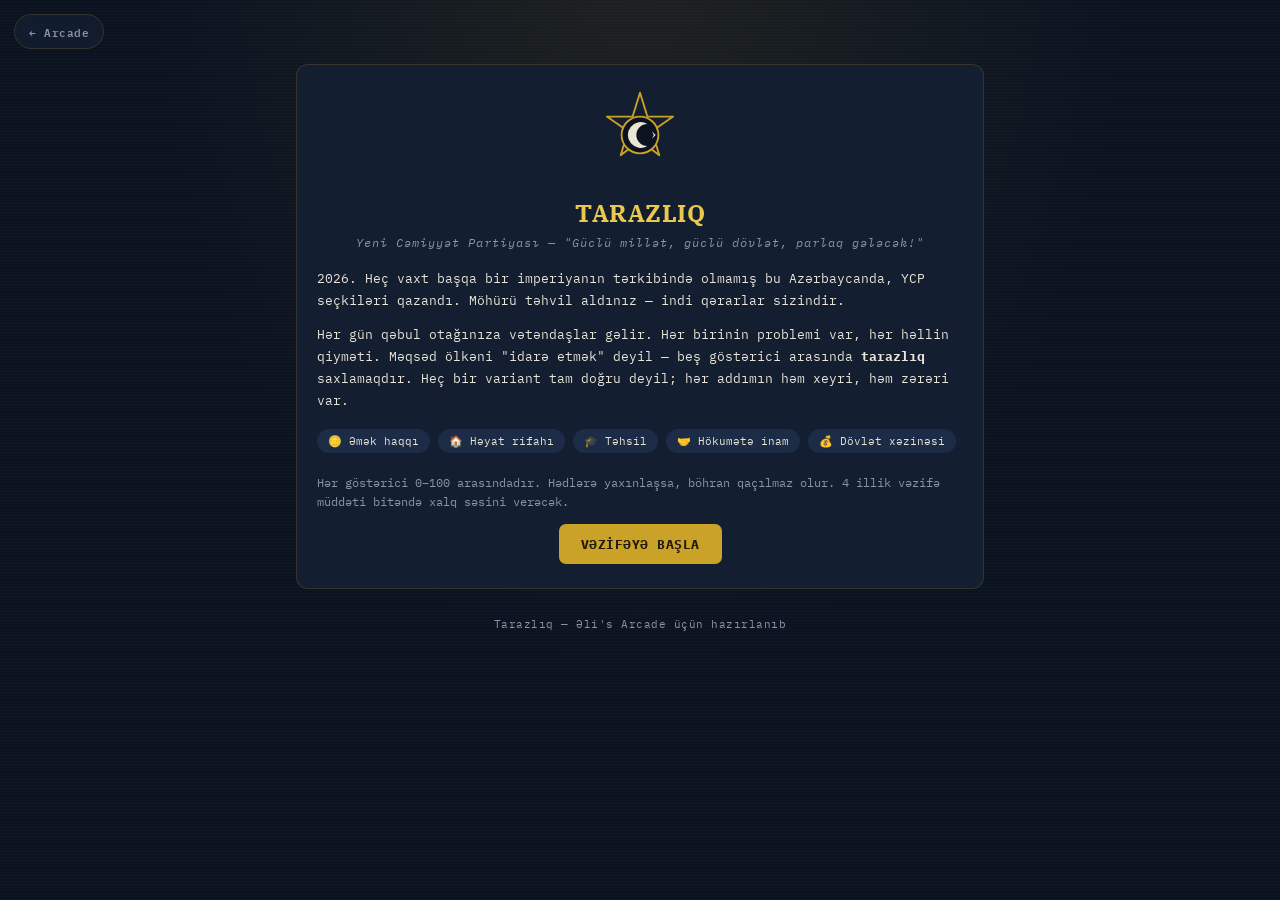
==== games/balance-of-power/index.html @ 97982e62 "Create balance-of-power/index.html" ====
<!DOCTYPE html>
<html lang="az">
<head>
<meta charset="UTF-8">
<meta name="viewport" content="width=device-width, initial-scale=1.0, maximum-scale=1.0">
<title>Tarazlıq — Prezident Simulyasiyası</title>
<link href="https://fonts.googleapis.com/css2?family=IBM+Plex+Serif:wght@500;600;700&family=IBM+Plex+Mono:wght@400;500;600;700&display=swap" rel="stylesheet">
<style>
  :root{
    --navy-deep:#0b1320;
    --navy-panel:#131e30;
    --navy-panel2:#1c2c47;
    --parchment:#ece4d2;
    --parchment-dark:#d9cdb0;
    --ink:#241d14;
    --gold:#c9a227;
    --gold-bright:#e8c84d;
    --crimson:#9a3a3a;
    --sage:#5b8a72;
    --text-light:#e9e4d8;
    --slate:#8a93a8;
    --line:rgba(201,162,39,0.18);
  }
  *{box-sizing:border-box;margin:0;padding:0;}
  html{-webkit-tap-highlight-color:transparent;}
  body{
    background:var(--navy-deep);
    background-image:
      radial-gradient(ellipse at 50% -10%, rgba(201,162,39,0.10), transparent 55%),
      repeating-linear-gradient(0deg, rgba(255,255,255,0.015) 0px, rgba(255,255,255,0.015) 1px, transparent 1px, transparent 3px);
    color:var(--text-light);
    font-family:'IBM Plex Mono', monospace;
    min-height:100vh;
    -webkit-font-smoothing:antialiased;
  }
  .back-link{
    position:fixed; top:14px; left:14px; z-index:80;
    display:flex; align-items:center; gap:6px;
    padding:7px 14px; font-size:11px; font-weight:600; letter-spacing:.5px;
    color:var(--slate); text-decoration:none;
    border:1px solid var(--line); border-radius:20px;
    background:rgba(19,30,48,0.8); backdrop-filter:blur(4px);
  }
  .back-link:hover{ color:var(--gold-bright); border-color:var(--gold); }

  #root{ max-width:720px; margin:0 auto; padding:64px 16px 48px; position:relative; }

  .screen{ display:none; }
  .screen.active{ display:block; animation:fadeIn .35s ease; }
  @keyframes fadeIn{ from{opacity:0; transform:translateY(6px);} to{opacity:1; transform:translateY(0);} }
  @media (prefers-reduced-motion: reduce){ .screen.active{ animation:none; } }

  h1,h2,h3{ font-family:'IBM Plex Serif', serif; font-weight:700; }

  /* ============ SEAL / HEADER BAR ============ */
  .seal-bar{
    display:flex; align-items:center; justify-content:space-between;
    gap:14px; padding:14px 18px; margin-bottom:18px;
    background:linear-gradient(180deg, var(--navy-panel2), var(--navy-panel));
    border:1px solid var(--line); border-radius:12px;
  }
  .seal-id{ display:flex; align-items:center; gap:12px; }
  .seal-emblem{ width:42px; height:42px; flex-shrink:0; }
  .seal-text .seal-title{ font-size:13px; letter-spacing:1px; color:var(--gold-bright); }
  .seal-text .seal-sub{ font-size:10px; color:var(--slate); letter-spacing:1px; margin-top:2px; }
  .day-counter{ text-align:right; font-size:11px; color:var(--slate); }
  .day-counter b{ color:var(--text-light); font-size:13px; display:block; }

  .scale-wrap{ width:64px; height:40px; flex-shrink:0; }
  .scale-beam{ transform-origin:50px 18px; transition:transform .6s cubic-bezier(.4,1.4,.6,1); }
  @media (prefers-reduced-motion: reduce){ .scale-beam{ transition:none; } }

  /* ============ STAT DIALS ============ */
  .dials{
    display:grid; grid-template-columns:repeat(5,1fr); gap:8px;
    margin-bottom:20px;
  }
  @media (max-width:420px){
    .dials{ grid-template-columns:repeat(3,1fr); }
    .seal-text .seal-sub{ display:none; }
    .scale-wrap{ width:50px; }
  }
  .dial{ background:var(--navy-panel); border:1px solid var(--line); border-radius:10px; padding:8px 6px 10px; text-align:center; }
  .dial .ico{ font-size:15px; }
  .dial .lbl{ font-size:8.5px; letter-spacing:.5px; color:var(--slate); margin:3px 0 6px; text-transform:uppercase; }
  .dial .track{ height:5px; border-radius:3px; background:rgba(255,255,255,0.08); overflow:hidden; }
  .dial .fill{ height:100%; border-radius:3px; transition:width .5s ease, background .5s ease; }
  .dial .val{ font-size:11px; font-weight:600; margin-top:5px; }
  .dial.warn .fill{ background:var(--crimson) !important; }
  .dial.warn .val{ color:#e08a8a; }

  /* ============ DOSSIER CARD ============ */
  .dossier{
    background:var(--parchment); color:var(--ink); border-radius:4px;
    position:relative; padding:26px 22px 22px;
    box-shadow:0 14px 30px rgba(0,0,0,0.35), 0 0 0 1px rgba(0,0,0,0.08);
    margin-bottom:16px;
  }
  .dossier::before{
    content:''; position:absolute; top:-9px; left:22px; width:130px; height:18px;
    background:var(--parchment-dark); border-radius:3px 3px 0 0;
  }
  .dossier.event{ background:#e6d3c8; }
  .dossier.event::before{ background:#d6b9a6; }
  .dossier.crisis{ background:#e3c4c0; }
  .dossier.crisis::before{ background:#d2a09a; }

  .tag-row{ display:flex; align-items:center; gap:10px; margin-bottom:14px; }
  .tag-row .icon{
    width:44px; height:44px; border-radius:50%; background:rgba(0,0,0,0.06);
    display:flex; align-items:center; justify-content:center; font-size:22px; flex-shrink:0;
  }
  .tag-row .who .role{ font-size:10px; letter-spacing:1px; text-transform:uppercase; color:#6b5d44; }
  .tag-row .who .name{ font-family:'IBM Plex Serif',serif; font-weight:600; font-size:15px; }
  .stamp{
    margin-left:auto; font-family:'IBM Plex Serif',serif; font-weight:700; font-size:10px;
    letter-spacing:1.5px; color:var(--crimson); border:2px solid var(--crimson);
    border-radius:4px; padding:3px 8px; transform:rotate(-4deg); opacity:.85;
  }
  .quote{ font-size:14.5px; line-height:1.55; margin-bottom:10px; }
  .quote::before{ content:'“'; } .quote::after{ content:'”'; }
  .advisor{ font-size:11.5px; color:#5a4d38; border-top:1px dashed rgba(0,0,0,0.15); padding-top:9px; margin-top:4px; }
  .advisor b{ color:#3d3322; }
  .shock-line{ font-size:12px; background:rgba(0,0,0,0.07); border-radius:6px; padding:8px 10px; margin:6px 0 12px; font-weight:600; }

  /* ============ OPTIONS ============ */
  .options{ display:flex; flex-direction:column; gap:10px; }
  .opt{
    display:flex; align-items:flex-start; gap:10px; text-align:left;
    background:rgba(255,255,255,0.55); border:1.5px solid rgba(0,0,0,0.12);
    border-radius:8px; padding:11px 13px; cursor:pointer; font-family:inherit; color:var(--ink);
    transition:transform .12s ease, border-color .12s ease, background .12s ease;
  }
  .opt:hover, .opt:focus-visible{ background:#fff; border-color:var(--gold); transform:translateY(-1px); outline:none; }
  .opt .letter{
    font-family:'IBM Plex Serif',serif; font-weight:700; font-size:13px; width:22px; height:22px;
    border-radius:50%; background:var(--navy-panel2); color:var(--gold-bright);
    display:flex; align-items:center; justify-content:center; flex-shrink:0; margin-top:1px;
  }
  .opt .opt-title{ font-size:13.5px; font-weight:600; line-height:1.4; }

  /* ============ RESULT / FEEDBACK ============ */
  .feedback{ background:var(--parchment); color:var(--ink); border-radius:4px; padding:22px; text-align:center; }
  .feedback h3{ font-size:14px; margin-bottom:14px; }
  .deltas{ display:flex; flex-wrap:wrap; justify-content:center; gap:8px; margin-bottom:16px; }
  .delta-chip{
    font-size:12px; font-weight:700; padding:5px 10px; border-radius:20px;
    background:rgba(91,138,114,0.18); color:#2d5c41;
  }
  .delta-chip.neg{ background:rgba(154,58,58,0.16); color:#7a2c2c; }
  .btn{
    font-family:'IBM Plex Mono', monospace; font-weight:700; font-size:12.5px; letter-spacing:.5px;
    background:var(--gold); color:#221a08; border:none; border-radius:7px;
    padding:12px 22px; cursor:pointer; transition:background .15s ease, transform .1s ease;
  }
  .btn:hover{ background:var(--gold-bright); transform:translateY(-1px); }
  .btn.ghost{ background:transparent; color:var(--gold-bright); border:1.5px solid var(--gold); }
  .btn-row{ display:flex; gap:10px; justify-content:center; flex-wrap:wrap; }

  /* ============ NEWSPAPER ============ */
  .newspaper{
    background:#efe9da; color:var(--ink); border-radius:3px; padding:24px 22px;
    box-shadow:0 14px 30px rgba(0,0,0,0.35);
    background-image:repeating-linear-gradient(180deg, rgba(0,0,0,0.015) 0 2px, transparent 2px 4px);
  }
  .masthead{ text-align:center; border-bottom:3px double #2a2418; padding-bottom:10px; margin-bottom:14px; }
  .masthead .name{ font-family:'IBM Plex Serif',serif; font-weight:700; font-size:24px; letter-spacing:1px; }
  .masthead .meta{ font-size:10px; letter-spacing:1.5px; color:#5a4d38; margin-top:3px; text-transform:uppercase; }
  .headline{ font-family:'IBM Plex Serif',serif; font-weight:700; font-size:19px; line-height:1.3; text-align:center; margin-bottom:14px; }
  .subhead{ font-size:12px; color:#4a3f2c; border-top:1px solid rgba(0,0,0,0.15); padding-top:10px; }
  .subhead .item{ margin-bottom:6px; padding-left:14px; position:relative; }
  .subhead .item::before{ content:'—'; position:absolute; left:0; }

  /* ============ CABINET MODAL ============ */
  .cabinet-line{
    display:flex; gap:10px; align-items:flex-start; padding:10px 0;
    border-bottom:1px solid var(--line);
  }
  .cabinet-line:last-child{ border-bottom:none; }
  .cabinet-line .ico{ font-size:18px; flex-shrink:0; }
  .cabinet-line .name{ font-size:11px; color:var(--gold-bright); font-weight:700; letter-spacing:.3px; }
  .cabinet-line .txt{ font-size:12.5px; color:var(--text-light); line-height:1.5; margin-top:2px; }

  /* ============ INTRO / MENU ============ */
  .panel{ background:var(--navy-panel); border:1px solid var(--line); border-radius:12px; padding:24px 20px; }
  .intro-emblem{ width:92px; height:92px; margin:0 auto 16px; display:block; }
  .intro h1{ text-align:center; font-size:24px; color:var(--gold-bright); letter-spacing:.5px; margin-bottom:6px; }
  .intro .motto{ text-align:center; font-size:12px; color:var(--slate); letter-spacing:1px; margin-bottom:18px; font-style:italic; }
  .intro p{ font-size:13px; line-height:1.7; color:var(--text-light); margin-bottom:12px; }
  .intro .stat-key{ display:flex; flex-wrap:wrap; gap:8px; margin:16px 0 20px; }
  .stat-key span{ font-size:11px; background:var(--navy-panel2); border-radius:16px; padding:5px 11px; color:var(--text-light); }
  .start-row{ text-align:center; margin-top:6px; }

  /* ============ ENDING ============ */
  .end-bars{ margin:18px 0; }
  .end-bar-row{ display:flex; align-items:center; gap:10px; margin-bottom:10px; font-size:12px; }
  .end-bar-row .lbl{ width:110px; flex-shrink:0; color:var(--slate); }
  .end-bar-row .track{ flex:1; height:9px; border-radius:5px; background:rgba(255,255,255,0.08); overflow:hidden; }
  .end-bar-row .fill{ height:100%; border-radius:5px; }
  .end-bar-row .num{ width:30px; text-align:right; font-weight:700; }
  .verdict{ text-align:center; font-family:'IBM Plex Serif',serif; font-weight:700; font-size:21px; color:var(--gold-bright); margin:10px 0 8px; }
  .verdict-sub{ text-align:center; font-size:12px; color:var(--slate); margin-bottom:18px; }
  .epilogue{ font-size:13px; line-height:1.7; color:var(--text-light); background:var(--navy-panel2); border-radius:8px; padding:14px 16px; margin-bottom:18px; }

  footer.note{ text-align:center; font-size:10.5px; color:var(--slate); margin-top:28px; letter-spacing:.5px; }
</style>
</head>
<body>

<a class="back-link" href="../../">← Arcade</a>

<div id="root">

  <!-- ================= INTRO ================= -->
  <section class="screen active" id="screen-intro">
    <div class="panel intro">
      <svg class="intro-emblem" viewBox="0 0 100 100" id="emblem-intro"></svg>
      <h1>TARAZLIQ</h1>
      <div class="motto">Yeni Cəmiyyət Partiyası — "Güclü millət, güclü dövlət, parlaq gələcək!"</div>
      <p>2026. Heç vaxt başqa bir imperiyanın tərkibində olmamış bu Azərbaycanda, YCP seçkiləri qazandı. Möhürü təhvil aldınız — indi qərarlar sizindir.</p>
      <p>Hər gün qəbul otağınıza vətəndaşlar gəlir. Hər birinin problemi var, hər həllin qiyməti. Məqsəd ölkəni "idarə etmək" deyil — beş göstərici arasında <b>tarazlıq</b> saxlamaqdır. Heç bir variant tam doğru deyil; hər addımın həm xeyri, həm zərəri var.</p>
      <div class="stat-key">
        <span>🪙 Əmək haqqı</span>
        <span>🏠 Həyat rifahı</span>
        <span>🎓 Təhsil</span>
        <span>🤝 Hökumətə inam</span>
        <span>💰 Dövlət xəzinəsi</span>
      </div>
      <p style="font-size:11.5px;color:var(--slate);">Hər göstərici 0–100 arasındadır. Hədlərə yaxınlaşsa, böhran qaçılmaz olur. 4 illik vəzifə müddəti bitəndə xalq səsini verəcək.</p>
      <div class="start-row"><button class="btn" id="btn-start">VƏZİFƏYƏ BAŞLA</button></div>
    </div>
    <footer class="note">Tarazlıq — Əli's Arcade üçün hazırlanıb</footer>
  </section>

  <!-- ================= GAME ================= -->
  <section class="screen" id="screen-game">
    <div class="seal-bar">
      <div class="seal-id">
        <svg class="seal-emblem" viewBox="0 0 100 100" id="emblem-game"></svg>
        <div class="seal-text">
          <div class="seal-title">PREZİDENT KABİNETİ</div>
          <div class="seal-sub">YENİ CƏMİYYƏT PARTİYASI</div>
        </div>
      </div>
      <svg class="scale-wrap" viewBox="0 0 100 50" id="scale-svg">
        <line x1="50" y1="6" x2="50" y2="18" stroke="#c9a227" stroke-width="2.5"/>
        <g class="scale-beam" id="scale-beam">
          <line x1="6" y1="18" x2="94" y2="18" stroke="#c9a227" stroke-width="2.5"/>
          <line x1="6" y1="18" x2="6" y2="30" stroke="#c9a227" stroke-width="1.6"/>
          <line x1="94" y1="18" x2="94" y2="30" stroke="#c9a227" stroke-width="1.6"/>
          <path d="M -2 30 Q 6 40 14 30 Z" fill="none" stroke="#c9a227" stroke-width="1.6"/>
          <path d="M 86 30 Q 94 40 102 30 Z" fill="none" stroke="#c9a227" stroke-width="1.6"/>
        </g>
      </svg>
      <div class="day-counter"><b id="day-label">Gün 1</b><span id="il-label">I İl</span></div>
    </div>

    <div class="dials" id="dials"></div>

    <div id="card-area"></div>
  </section>

  <!-- ================= ELECTION ================= -->
  <section class="screen" id="screen-end">
    <div class="panel">
      <h2 style="text-align:center;font-size:16px;letter-spacing:1px;color:var(--gold-bright);">SEÇKİ GECƏSİ</h2>
      <div class="end-bars" id="end-bars"></div>
      <div class="verdict" id="verdict-text"></div>
      <div class="verdict-sub" id="verdict-sub"></div>
      <div class="epilogue" id="epilogue-text"></div>
      <div class="start-row"><button class="btn" id="btn-restart">YENİDƏN BAŞLA</button></div>
    </div>
  </section>

</div>

<script>
/* =========================================================
   TARAZLIQ — engine
   ========================================================= */

const STAT_META = {
  salary:    { label:'Əmək haqqı',     icon:'🪙' },
  welfare:   { label:'Həyat rifahı',   icon:'🏠' },
  education: { label:'Təhsil',         icon:'🎓' },
  trust:     { label:'Hökumətə inam',  icon:'🤝' },
  budget:    { label:'Dövlət xəzinəsi',icon:'💰' },
};
const STAT_KEYS = Object.keys(STAT_META);

const IL_LENGTH = 4;
const TOTAL_DAYS = 16;

function rand(min,max){ return Math.floor(Math.random()*(max-min+1))+min; }
function clamp(v){ return Math.max(0, Math.min(100, v)); }
function shuffle(arr){ const a=arr.slice(); for(let i=a.length-1;i>0;i--){ const j=rand(0,i); [a[i],a[j]]=[a[j],a[i]]; } return a; }
function pickN(arr, n){ return shuffle(arr).slice(0, Math.min(n, arr.length)); }

/* ---------------- CONTENT: DILEMMAS ---------------- */
const DILEMMAS = [
  { id:'teacher_salary', icon:'👩‍🏫', role:'Müəllim', name:'Aygün müəllimə',
    quote:'Otuz ildir dərs deyirəm, amma maaşım kirayəyə güc-bəla çatır. Bizi unutmayın.',
    advisor:{name:'Əmək Naziri', note:'Müəllim ordusu bizimlədir — onları itirsək, sinifləri kim doldurar?'},
    options:[
      { letter:'A', title:'Maaşı 20% artır', headline:'Müəllim maaşları 20% qalxdı, sinif otaqlarında alqış səsləndi', effects:{salary:11,budget:-10,trust:4} },
      { letter:'B', title:'Maaşı 10% artır', headline:'Müəllim maaşlarına 10% əlavə edildi', effects:{salary:6,budget:-5,trust:2} },
      { letter:'C', title:'Hələlik dəyişiklik yox', headline:'Müəllimlər yenə əliboş qaldı, sinif otaqlarında narazılıq', effects:{trust:-5,salary:-2} },
    ]},

  { id:'university', icon:'🎓', role:'Tələbə Nümayəndəsi', name:'Rəşad',
    quote:'Universitetimizin damı axır, laboratoriyalarda 20 illik avadanlıq var. Bu, gələcəyimizdir.',
    advisor:{name:'Təhsil Naziri', note:'Köhnə binalarla yeni nəsil yetişdirə bilmərik, cənab Prezident.'},
    options:[
      { letter:'A', title:'Yeni universitet binası tikilsin', headline:'Şəhərdə yeni universitet kompleksinin təməli qoyuldu', effects:{education:12,budget:-15,trust:5} },
      { letter:'B', title:'Mövcud binanı təmir et', headline:'Universitet binasında əsaslı təmir başladı', effects:{education:6,budget:-6} },
      { letter:'C', title:'Büdcə hazırda yoxdur', headline:'Universitet təmiri növbəti ilə saxlanıldı', effects:{education:-4,trust:-4} },
    ]},

  { id:'taxes', icon:'💼', role:'Sahibkar', name:'Tural bəy',
    quote:'Vergilər biznesi boğur. Kiçik müəssisələr bir-bir bağlanır.',
    advisor:{name:'Maliyyə Naziri', note:'Vergi endirimi xalqı sevindirər, amma xəzinə bunun bahasını ödəyəcək.'},
    options:[
      { letter:'A', title:'Vergiləri azalt', headline:'Sahibkarlara vergi endirimi tətbiq edildi', effects:{budget:-8,trust:4,salary:2}, delayed:{after:4, effects:{budget:4}, headline:'Vergi endirimindən sonra yerli biznes canlandı, xəzinəyə qismən qayıdış oldu'} },
      { letter:'B', title:'Dəyişiklik etmə', headline:'Vergi siyasətində dəyişiklik olmadı', effects:{trust:-1} },
      { letter:'C', title:'Vergiləri artır', headline:'Yeni vergi tarifləri elan edildi, sahibkarlar etiraz edir', effects:{budget:10,trust:-8,welfare:-3} },
    ]},

  { id:'pension', icon:'👵', role:'Pensiyaçı', name:'Validə xanım',
    quote:'Pensiya yaşına çatmaq üçün illərlə gözlədim, indi də pensiya azdır.',
    advisor:{name:'Sosial Müdafiə Naziri', note:'Yaşlı nəslimiz bizə etibar edib. Onları arxada qoymaq olmaz.'},
    options:[
      { letter:'A', title:'Pensiya yaşını aşağı sal', headline:'Pensiya yaşı endirildi, yaşlı vətəndaşlar arasında ovqat yüksəldi', effects:{welfare:8,trust:6,budget:-12} },
      { letter:'B', title:'Mövcud səviyyədə saxla', headline:'Pensiya sistemi dəyişməz qaldı', effects:{} },
      { letter:'C', title:'İqtisadi səbəblərlə yüksəlt', headline:'Pensiya yaşının artırılması qərarı kəskin tənqid doğurdu', effects:{budget:8,trust:-10,welfare:-6} },
    ]},

  { id:'child_benefit', icon:'👶', role:'Gənc Ailə Başçısı', name:'Nicat',
    quote:'Üçüncü uşağımız doğuldu. Uşaq pulu olmasa ailəmi necə dolandırım?',
    options:[
      { letter:'A', title:'Uşaq pulunu artır', headline:'Doğum müavinətləri artırıldı, gənc ailələr razıdır', effects:{welfare:7,trust:5,budget:-9} },
      { letter:'B', title:'Mövcud səviyyədə saxla', headline:'Uşaq pulu eyni səviyyədə qaldı', effects:{} },
      { letter:'C', title:'Proqramı ləğv et', headline:'Doğum müavinətinin ləğvi gənc ailələri qəzəbləndirdi', effects:{budget:6,trust:-12,welfare:-8} },
    ]},

  { id:'media', icon:'📺', role:'Müstəqil Jurnalist', name:'Lalə',
    quote:'Televiziya kanallarının çoxu bir tərəfin sözünü deyir. Xalq həqiqəti bilməlidir.',
    advisor:{name:'Daxili Siyasət Naziri', note:'Media islahatı vədimiz idi — amma kanal sahibləri sakit dayanmayacaq.'},
    options:[
      { letter:'A', title:'Kanalları tərəfsizləşdirməyə məcbur et', headline:'Yeni media qanunu qəbul edildi, kanallar tərəfsizliyə çağırıldı', effects:{trust:8,budget:-2}, delayed:{after:3, effects:{trust:-3}, headline:'Bəzi media sahibləri yeni qanuna qarşı kampaniya başlatdı'} },
      { letter:'B', title:'Qismən tənzimləmə tətbiq et', headline:'Media sahəsində qismən tənzimləmə tətbiq olundu', effects:{trust:3} },
      { letter:'C', title:'Toxunma', headline:'Media qərəzliliyi mövzusunda heç bir addım atılmadı', effects:{trust:-4} },
    ]},

  { id:'football', icon:'⚽', role:'İdman Müxbiri', name:'Kamran',
    quote:'Futbol federasiyasında rüşvətxorluq dedi-qodusu hər yerdədir. Xalq həqiqəti istəyir.',
    options:[
      { letter:'A', title:'Sərt araşdırma apar', headline:'Futbolda rüşvətxorluq araşdırması başladı, klublar cəzalandırıldı', effects:{trust:10,budget:-4} },
      { letter:'B', title:'Xəbərdarlıqla keç', headline:'Federasiyaya formal xəbərdarlıq edildi', effects:{trust:2} },
      { letter:'C', title:'Görməzə gəl', headline:'Futbolda rüşvətxorluq iddialarına hökumətdən reaksiya yox', effects:{trust:-9,budget:2} },
    ]},

  { id:'auto_industry', icon:'🚗', role:'Mühəndis', name:'Elvin',
    quote:'Niyə öz avtomobilimizi, öz gəmimizi istehsal etmirik? Hər şeyi xaricdən alırıq.',
    advisor:{name:'Maliyyə Naziri', note:'Yerli istehsal gözəl şüardır, amma ilk investisiya ağırdır.'},
    options:[
      { letter:'A', title:'Dövlət dəstəyi ilə zavod aç', headline:'Yerli avtomobil zavodunun açılışı keçirildi, minlərlə iş yeri yaradıldı', effects:{budget:-14,salary:5,education:3}, delayed:{after:6, effects:{budget:10}, headline:'Yerli istehsal məhsulları ilk ixracını həyata keçirdi'} },
      { letter:'B', title:'Kiçik pilot proqram başlat', headline:'Yerli istehsal üçün pilot proqram elan edildi', effects:{budget:-5,salary:2} },
      { letter:'C', title:'Hələ vaxtı deyil', headline:'Yerli istehsal təşəbbüsü təxirə salındı', effects:{trust:-3} },
    ]},

  { id:'disability_insurance', icon:'🦽', role:'Sosial Fəal', name:'Səbinə',
    quote:'Əlil və işsiz qalan insanlar üçün düzgün sığorta sistemi yoxdur.',
    advisor:{name:'Sosial Müdafiə Naziri', note:'Bu, vəd verdiyimiz sahələrdən biridir — gözlər bizdədir.'},
    options:[
      { letter:'A', title:'Tam sığorta proqramı qur', headline:'Əlil və işsiz vətəndaşlar üçün tam sığorta proqramı işə düşdü', effects:{welfare:10,trust:7,budget:-12} },
      { letter:'B', title:'Qismən dəstək proqramı', headline:'Sosial dəstək proqramı qismən genişləndirildi', effects:{welfare:5,trust:3,budget:-5} },
      { letter:'C', title:'Hazırkı vəziyyəti saxla', headline:'Sosial sığorta islahatı təxirə salındı', effects:{trust:-6,welfare:-3} },
    ]},

  { id:'local_markets', icon:'🧺', role:'Bazar Satıcısı', name:'Zaur',
    quote:'Böyük marketlər bizi sıxışdırır. Yerli bazarlara kömək lazımdır.',
    options:[
      { letter:'A', title:'Yerli bazarlara subsidiya ver', headline:'Yerli bazarlara dövlət subsidiyası ayrıldı', effects:{welfare:5,budget:-6,salary:3} },
      { letter:'B', title:'Vergi güzəşti tətbiq et', headline:'Kiçik satıcılara vergi güzəşti verildi', effects:{budget:-3,welfare:3} },
      { letter:'C', title:'Bazara qarışma', headline:'Yerli bazar satıcıları dəstəksiz qaldı', effects:{trust:-2} },
    ]},

  { id:'judiciary', icon:'⚖️', role:'Hüquqşünas', name:'Murad',
    quote:'Məhkəmələrə inam çox aşağıdır. İnsanlar ədalətə inanmır.',
    advisor:{name:'Daxili Siyasət Naziri', note:'Vəd 5 məhz bu idi — ədalətli məhkəmə sistemi. Xalq izləyir.'},
    options:[
      { letter:'A', title:'Tam məhkəmə islahatı keçir', headline:'Müstəqil məhkəmə islahatı qəbul edildi', effects:{trust:10,education:2,budget:-7}, delayed:{after:5, effects:{trust:4}, headline:'İlk ədalətli məhkəmə qərarları xalqın inamını artırdı'} },
      { letter:'B', title:'Qismən islahat et', headline:'Məhkəmə sistemində qismən dəyişikliklər edildi', effects:{trust:4,budget:-3} },
      { letter:'C', title:'Toxunma', headline:'Məhkəmə islahatı gözləntiləri qarşılanmadı', effects:{trust:-7} },
    ]},

  { id:'press_freedom', icon:'📰', role:'Hüquq Müdafiəçisi', name:'Günay',
    quote:'Tənqidi məqalə yazan jurnalist həbs olundu. Bu, söz azadlığına ziddir.',
    options:[
      { letter:'A', title:'Jurnalisti azad et, qanunu yumşalt', headline:'Jurnalist azad edildi, söz azadlığı qanunu yumşaldıldı', effects:{trust:9}, delayed:{after:3, effects:{trust:-3}, headline:'Mühafizəkar dairələr yeni qanuna qarşı təzyiq göstərir'} },
      { letter:'B', title:'Vəziyyəti araşdır', headline:'Hadisə üzrə daxili araşdırma başladıldı', effects:{trust:2} },
      { letter:'C', title:'Qanunu sərtləşdir', headline:'Mediaya nəzarət qanunu sərtləşdirildi, tənqidlər artdı', effects:{trust:-10,budget:1} },
    ]},

  { id:'religion', icon:'🕊️', role:'Dini İcma Nümayəndəsi', name:'İlqar',
    quote:'Ölkədə hər icmanın öz ibadət yerini tikmək hüququ olmalıdır.',
    options:[
      { letter:'A', title:'Bütün icmalara bərabər icazə ver', headline:'Bütün dini icmalara bərabər tikinti icazəsi verildi', effects:{trust:6,welfare:3,budget:-2} },
      { letter:'B', title:'Mövcud qaydaları saxla', headline:'Dini icmalar üzrə qaydalar dəyişmədi', effects:{} },
      { letter:'C', title:'Məhdudiyyət qoy', headline:'Yeni ibadət yeri tikintisinə məhdudiyyət qoyulması narazılıq yaratdı', effects:{trust:-8,welfare:-4} },
    ]},

  { id:'factory', icon:'🏭', role:'Sənaye Nümayəndəsi', name:'Orxan',
    quote:'Bölgədə işsizlik yüksəkdir. Yeni zavod minlərlə iş yeri yaradardı.',
    options:[
      { letter:'A', title:'Böyük fabrik kompleksi tik', headline:'Bölgədə nəhəng fabrik kompleksinin tikintisinə start verildi', effects:{budget:-16,salary:8}, delayed:{after:6, effects:{budget:12}, headline:'Yeni fabrik kompleksi ilk məhsulunu bazara çıxardı'} },
      { letter:'B', title:'Orta ölçülü fabrik tik', headline:'Orta ölçülü istehsal müəssisəsi açıldı', effects:{budget:-7,salary:4} },
      { letter:'C', title:'Gözlət', headline:'Fabrik layihəsi gələcək üçün saxlanıldı', effects:{trust:-2} },
    ]},

  { id:'army', icon:'🪖', role:'Hərbi General', name:'General Səfərov',
    quote:'Ordumuzun texnikası köhnəlib. Müasirləşmə vaxtı çatıb.',
    advisor:{name:'Müdafiə Naziri', note:'Sərhədlərimizin gücü, xalqın gücüdür, cənab Prezident.'},
    options:[
      { letter:'A', title:'Böyük modernləşmə proqramı', headline:'Orduda böyük modernləşmə proqramı elan edildi', effects:{trust:6,budget:-14}, delayed:{after:5, effects:{education:2}, headline:'Hərbi-texniki məktəblərə yeni mütəxəssis axını başladı'} },
      { letter:'B', title:'Orta səviyyəli yenilənmə', headline:'Ordu texnikasının qismən yenilənməsi başladı', effects:{budget:-6,trust:2} },
      { letter:'C', title:'İndi yox', headline:'Hərbi modernləşmə təxirə salındı', effects:{trust:-5} },
    ]},

  { id:'prices', icon:'🏘️', role:'Ailə Başçısı', name:'Fərid',
    quote:'Ev, maşın, telefon — hamısı əlçatmaz qiymətdədir. Adi insan necə yaşasın?',
    options:[
      { letter:'A', title:'Geniş subsidiya proqramı', headline:'Ev, nəqliyyat və texnika üçün geniş subsidiya proqramı başladı', effects:{welfare:9,budget:-13,trust:5} },
      { letter:'B', title:'Hədəflənmiş yardım (aztəminatlılara)', headline:'Aztəminatlı ailələrə hədəflənmiş yardım proqramı işə düşdü', effects:{welfare:5,budget:-5} },
      { letter:'C', title:'Bazar öz-özünü tənzimləsin', headline:'Qiymət siyasətinə dövlət müdaxilə etmədi', effects:{trust:-3} },
    ]},

  { id:'service_wages', icon:'🧑‍🔧', role:'Xidmət Sahəsi İşçisi', name:'Aysel',
    quote:'Xidmət sektorunda maaşlar illərdir dondurulub, qiymətlər isə qalxır.',
    options:[
      { letter:'A', title:'Bütün xidmət sahəsinə əlavə', headline:'Xidmət sahəsi işçilərinə maaş əlavəsi tətbiq edildi', effects:{salary:8,budget:-9,welfare:3} },
      { letter:'B', title:'Yalnız aztəminatlı işçilərə', headline:'Aztəminatlı xidmət işçilərinə hədəfli əlavə verildi', effects:{salary:4,budget:-4} },
      { letter:'C', title:'İndi mümkün deyil', headline:'Xidmət sahəsi maaş əlavəsi gündəmdən düşdü', effects:{trust:-4} },
    ]},

  { id:'nepotism', icon:'🗂️', role:'Nazirlik Müfəttişi', name:'Kamil',
    quote:'Bir nazirimiz vəzifəyə qohumluq xətti ilə gəlib və idarəetmə bacarığı şübhəlidir.',
    advisor:{name:'Daxili Siyasət Naziri', note:'Vəd 10 elə bunun üçün idi — bacarıqsızlığa güzəşt yoxdur.'},
    options:[
      { letter:'A', title:'Naziri vəzifədən azad et', headline:'Bacarıqsızlıqla ittiham olunan nazir vəzifədən azad edildi', effects:{trust:9}, delayed:{after:2, effects:{trust:-2}, headline:'Nazirin ailəsinə yaxın dairələr qərara etiraz edir'} },
      { letter:'B', title:'Xəbərdarlıq et, izlə', headline:'Nazirə formal xəbərdarlıq edildi, fəaliyyəti izlənilir', effects:{trust:2} },
      { letter:'C', title:'Toxunma', headline:'Qohumbazlıq iddialarına hökumətdən reaksiya olmadı', effects:{trust:-10} },
    ]},
];

/* ---------------- CONTENT: SPECIAL EVENTS ---------------- */
const EVENTS = [
  { id:'earthquake', icon:'🌍', tag:'TƏBİİ FƏLAKƏT', headline:'Ölkənin şərqində orta şiddətli zəlzələ baş verdi',
    shock:{ effects:{welfare:-14,budget:-6} },
    options:[
      { letter:'A', title:'Tam bərpa proqramı elan et', headline:'Zəlzələ bölgəsində tam bərpa proqramı başladı', effects:{welfare:9,budget:-10,trust:5} },
      { letter:'B', title:'Minimal yardımla kifayətlən', headline:'Zəlzələ bölgəsinə minimal yardım göndərildi, narazılıq var', effects:{welfare:2,trust:-7} },
    ]},
  { id:'oil_price', icon:'🛢️', tag:'İQTİSADİ ŞOK', headline:'Dünya bazarında neft qiyməti kəskin düşdü',
    shock:{ effects:{budget:-16} },
    options:[
      { letter:'A', title:'Bütün sahələrdə balanslaşdırılmış kəsinti', headline:'Büdcə kəsintiləri bütün nazirliklərə şamil edildi', effects:{salary:-3,welfare:-3,education:-3,trust:-2} },
      { letter:'B', title:'Xarici kredit götür', headline:'Hökumət böhranı aradan qaldırmaq üçün xarici kredit götürdü', effects:{budget:9,trust:-2}, delayed:{after:6, effects:{budget:-6}, headline:'Xarici kredit üzrə ilk ödəniş xəzinəyə yük gətirdi'} },
    ]},
  { id:'drought', icon:'🌾', tag:'TƏBİİ HADİSƏ', headline:'Quraqlıq kənd təsərrüfatı məhsuluna ağır zərbə vurdu',
    shock:{ effects:{welfare:-9} },
    options:[
      { letter:'A', title:'Fermerlərə kompensasiya ver', headline:'Quraqlıqdan zərər çəkmiş fermerlərə kompensasiya ödənildi', effects:{budget:-7,welfare:5} },
      { letter:'B', title:'Kompensasiya yoxdur', headline:'Fermerlər dövlətdən dəstək almadıqlarını bildirir', effects:{trust:-6} },
    ]},
  { id:'investor', icon:'💼', tag:'FÜRSƏT', headline:'Xarici nəhəng investor ölkəyə böyük sərmayə təklif edir',
    shock:{ effects:{} },
    options:[
      { letter:'A', title:'Bütün şərtləri qəbul et', headline:'Tarixi xarici investisiya müqaviləsi imzalandı', effects:{budget:14,salary:5}, delayed:{after:4, effects:{welfare:-3}, headline:'Yerli işçilər xarici şirkətin iş şəraitindən narazıdır'} },
      { letter:'B', title:'Daha yumşaq şərtlərlə razılaş', headline:'Investisiya müqaviləsi daha yumşaq şərtlərlə imzalandı', effects:{budget:6,trust:3} },
    ]},
  { id:'championship', icon:'🏆', tag:'QÜRUR', headline:'Milli komandamız beynəlxalq yarışda tarixi qələbə qazandı',
    shock:{ effects:{trust:9,welfare:4} },
    options:[
      { letter:'A', title:'Xalqla bayram elan et', headline:'Ölkə tarixi qələbəni bayram əhval-ruhiyyəsi ilə qarşıladı', effects:{trust:3,budget:-2} },
      { letter:'B', title:'Sadə təbrik mesajı ilə kifayətlən', headline:'Prezidentdən qısa təbrik mesajı yayıldı', effects:{trust:1} },
    ]},
  { id:'pandemic', icon:'🦠', tag:'SƏHİYYƏ BÖHRANI', headline:'Ölkədə yeni virusun yayılması qeydə alındı',
    shock:{ effects:{welfare:-16,budget:-8} },
    options:[
      { letter:'A', title:'Sərt qarantin tədbirləri', headline:'Hökumət sərt qarantin rejimi tətbiq etdi', effects:{welfare:-4,budget:-6}, delayed:{after:5, effects:{welfare:13}, headline:'Qarantin tədbirləri nəticə verdi, xəstəlik yayılması zəiflədi'} },
      { letter:'B', title:'Yumşaq tövsiyə xarakterli tədbirlər', headline:'Hökumət yumşaq tövsiyələrlə kifayətləndi, tənqidlər artır', effects:{trust:-6} },
    ]},
  { id:'cyber', icon:'🖥️', tag:'KİBERHÜCUM', headline:'Dövlət informasiya sistemlərinə kiberhücum edildi',
    shock:{ effects:{trust:-10,budget:-4} },
    options:[
      { letter:'A', title:'Kibertəhlükəsizliyə təcili investisiya', headline:'Kibertəhlükəsizlik sistemlərinə təcili investisiya yatırıldı', effects:{budget:-7,trust:6} },
      { letter:'B', title:'Standart tədbirlərlə kifayətlən', headline:'Hücuma qarşı yalnız standart tədbirlər görüldü', effects:{trust:-3} },
    ]},
  { id:'bank_crisis', icon:'🏦', tag:'MALİYYƏ BÖHRANI', headline:'Ölkənin iri banklarından biri ödəmə qabiliyyətini itirdi',
    shock:{ effects:{budget:-14,trust:-5} },
    options:[
      { letter:'A', title:'Dövlət zəmanəti ilə bankı xilas et', headline:'Hökumət bankı dövlət zəmanəti ilə xilas etdi', effects:{budget:-8,trust:6}, delayed:{after:6, effects:{budget:7}, headline:'Xilas edilən bank yenidən sabit fəaliyyətə qayıtdı'} },
      { letter:'B', title:'Bankı öz başına burax', headline:'Hökumət bankın iflasına müdaxilə etmədi, əmanətçilər narahatdır', effects:{trust:-9,welfare:-5} },
    ]},
  { id:'protest', icon:'📢', tag:'KÜTLƏVİ ETİRAZ', headline:'Paytaxtın mərkəzində kütləvi etiraz aksiyası başladı',
    shock:{ effects:{trust:-12} },
    options:[
      { letter:'A', title:'Dialoq və güzəştlər təklif et', headline:'Hökumət etirazçılarla dialoqa getdi, gərginlik azaldı', effects:{trust:8,budget:-4} },
      { letter:'B', title:'Sərt qaydada nizamla', headline:'Etiraz aksiyası sərt tədbirlərlə dağıdıldı, beynəlxalq tənqid gəldi', effects:{trust:-6}, delayed:{after:3, effects:{trust:-5}, headline:'Beynəlxalq təşkilatlar etiraza münasibətə görə hökuməti tənqid etdi'} },
    ]},
];

/* ---------------- CONTENT: FORCED CRISES (threshold-triggered) ---------------- */
const CRISES = {
  salary: { icon:'✊', tag:'BÖHRAN', headline:'Aşağı maaşlara qarşı kütləvi tətil dalğası başladı',
    options:[
      { letter:'A', title:'Təcili maaş artımı elan et', headline:'Hökumət təzyiq altında təcili maaş artımı elan etdi', effects:{salary:15,budget:-12,trust:3} },
      { letter:'B', title:'Güzəştə getmə', headline:'Hökumət tətilçilərə güzəştə getmədi, gərginlik artır', effects:{trust:-9} },
    ]},
  budget: { icon:'📉', tag:'BÖHRAN', headline:'Dövlət xəzinəsi kritik səviyyəyə düşdü, ödəmələr ləngiyir',
    options:[
      { letter:'A', title:'Beynəlxalq kredit təşkilatına müraciət et', headline:'Hökumət beynəlxalq kredit təşkilatından təcili maliyyə yardımı aldı', effects:{budget:20,trust:-3}, delayed:{after:6, effects:{budget:-10}, headline:'Beynəlxalq kreditin ilk ödəniş tarixi yaxınlaşır'} },
      { letter:'B', title:'Vergiləri kəskin artır', headline:'Hökumət vergiləri kəskin artıraraq xəzinəni doldurmağa çalışır', effects:{budget:15,trust:-12,welfare:-6} },
    ]},
  trust: { icon:'🗳️', tag:'BÖHRAN', headline:'Parlamentdə hökumətə etimadsızlıq səs verməsi təhlükəsi yarandı',
    options:[
      { letter:'A', title:'Kabinetdə islahat keçir', headline:'Prezident bir sıra naziri əvəz edərək kabinetdə islahat keçirdi', effects:{trust:12,budget:-4} },
      { letter:'B', title:'İctimaiyyətə izahat kampaniyası', headline:'Hökumət fəaliyyətini izah edən media kampaniyası başlatdı', effects:{trust:5,budget:-2} },
    ]},
  education: { icon:'🎓', tag:'BÖHRAN', headline:'Gənc mütəxəssislərin xaricə kütləvi axını qeydə alındı',
    options:[
      { letter:'A', title:'Təhsilə fövqəladə fond ayır', headline:'Təhsil sahəsinə fövqəladə dövlət fondu yaradıldı', effects:{education:15,budget:-10} },
      { letter:'B', title:'Xaricdə təhsil proqramlarını genişləndir', headline:'Gənclər üçün xaricdə təhsil proqramları genişləndirildi', effects:{education:8,budget:-6} },
    ]},
};

/* ---------------- CABINET (advisory lines, shown every new "il") ---------------- */
const CABINET = [
  { key:'budget', icon:'💰', name:'Maliyyə Naziri',
    low:'Büdcə kritik vəziyyətdədir, cənab Prezident. Xərcləri nəzərdən keçirməliyik.',
    mid:'Maliyyə vəziyyəti sabitdir, amma ehtiyatlı addımlar lazımdır.',
    high:'Xəzinəmiz sağlamdır — yeni investisiyalar üçün yaxşı fürsətdir.' },
  { key:'salary', icon:'🪙', name:'Əmək Naziri',
    low:'Maaşlar üzərində təzyiq böyükdür, insanlar narazıdır.',
    mid:'Əmək haqqı sahəsi nisbətən sabitdir.',
    high:'Maaşlar yüksək səviyyədədir — bunun büdcəyə təsirini izləməliyik.' },
  { key:'welfare', icon:'🏠', name:'Sosial Müdafiə Naziri',
    low:'Həyat rifahı aşağı düşür, sosial proqramlara ehtiyac var.',
    mid:'Xalqın həyat səviyyəsi orta səviyyədə saxlanılır.',
    high:'Həyat rifahı yüksəkdir — xalq razılığını hiss edirik.' },
  { key:'education', icon:'🎓', name:'Təhsil Naziri',
    low:'Təhsil sistemi geridə qalır, bu, gələcəyimizə təhlükədir.',
    mid:'Təhsil sahəsində irəliləyiş davam edir.',
    high:'Təhsil göstəricilərimiz qürur doğurur.' },
  { key:'trust', icon:'🤝', name:'Daxili Siyasət Naziri',
    low:'Xalqın hökumətə etimadı azalır — addımlarımızı izah etməliyik.',
    mid:'Xalqla əlaqələrimiz sabit səviyyədədir.',
    high:'Xalqın dəstəyi yüksəkdir — bu, gücümüzün təməlidir.' },
];

function cabinetLine(item, stats){
  const v = stats[item.key];
  const txt = v < 40 ? item.low : (v > 70 ? item.high : item.mid);
  return { icon:item.icon, name:item.name, txt };
}

/* ---------------- EMBLEM SVG ---------------- */
const EMBLEM_SVG = `
  <g fill="none" stroke="#c9a227" stroke-width="2">
    <polygon points="50,4 58,30 86,30 63,46 71,72 50,56 29,72 37,46 14,30 42,30" stroke-linejoin="round"/>
    <circle cx="50" cy="50" r="20" fill="#0b1320" stroke="#c9a227" stroke-width="2"/>
  </g>
  <path d="M58 38 a14 14 0 1 0 0 24 a11 11 0 1 1 0 -24" fill="#ece4d2"/>
  <polygon points="63,46 67,50 63,54 65,50" fill="#ece4d2"/>
`;
document.querySelectorAll('#emblem-intro, #emblem-game').forEach(el => el.innerHTML = EMBLEM_SVG);

/* =========================================================
   STATE
   ========================================================= */
let state = null;

function newState(){
  return {
    day: 1,
    stats: { salary:50, welfare:50, education:50, trust:50, budget:50 },
    pendingEffects: [],
    recentIds: [],
    queue: [],
    qIndex: 0,
    dayLog: [],
    forcedCrisisKey: null,
  };
}

function applyEffects(effects){
  for(const k in effects){ state.stats[k] = clamp(state.stats[k] + effects[k]); }
}
function deltaChips(effects){
  return Object.keys(effects).filter(k=>effects[k]!==0).map(k=>{
    const v = effects[k]; const sign = v>0?'+':'';
    return `<span class="delta-chip ${v<0?'neg':''}">${STAT_META[k].icon} ${sign}${v}</span>`;
  }).join('');
}

/* =========================================================
   RENDER: STAT DIALS + SCALE
   ========================================================= */
function colorFor(v){
  if(v<=20) return '#9a3a3a';
  if(v<=40) return '#b5793a';
  if(v>=80) return '#5b8a72';
  return '#c9a227';
}
function renderDials(){
  const el = document.getElementById('dials');
  el.innerHTML = STAT_KEYS.map(k=>{
    const v = state.stats[k]; const meta = STAT_META[k];
    const warn = v<=15 || v>=92;
    return `<div class="dial ${warn?'warn':''}">
      <div class="ico">${meta.icon}</div>
      <div class="lbl">${meta.label}</div>
      <div class="track"><div class="fill" style="width:${v}%;background:${colorFor(v)}"></div></div>
      <div class="val">${v}</div>
    </div>`;
  }).join('');
  renderScale();
}
function renderScale(){
  // tilt beam toward whichever side (budget+education vs salary+welfare, trust as fulcrum signal) deviates most from balance
  const left = (state.stats.salary + state.stats.welfare)/2;
  const right = (state.stats.education + state.stats.budget)/2;
  const diff = clampNum(right-left, -40, 40);
  const angle = diff/40*12; // max 12deg tilt
  document.getElementById('scale-beam').setAttribute('transform', `rotate(${angle.toFixed(1)})`);
}
function clampNum(v,min,max){ return Math.max(min,Math.min(max,v)); }

function updateHeader(){
  document.getElementById('day-label').textContent = `Gün ${state.day} / ${TOTAL_DAYS}`;
  const il = Math.floor((state.day-1)/IL_LENGTH)+1;
  document.getElementById('il-label').textContent = ['I','II','III','IV'][il-1] + ' İl';
}

/* =========================================================
   SCREEN FLOW
   ========================================================= */
function showScreen(id){
  document.querySelectorAll('.screen').forEach(s=>s.classList.remove('active'));
  document.getElementById(id).classList.add('active');
}

document.getElementById('btn-start').addEventListener('click', ()=>{
  state = newState();
  showScreen('screen-game');
  updateHeader();
  renderDials();
  maybeCabinetMeeting(true);
});
document.getElementById('btn-restart').addEventListener('click', ()=>{
  state = newState();
  showScreen('screen-game');
  updateHeader();
  renderDials();
  maybeCabinetMeeting(true);
});

function maybeCabinetMeeting(isFirst){
  const isIlStart = (state.day-1) % IL_LENGTH === 0;
  if(isIlStart){
    renderCabinetModal(()=>buildDayQueue());
  } else {
    buildDayQueue();
  }
}

function renderCabinetModal(onDone){
  const il = Math.floor((state.day-1)/IL_LENGTH)+1;
  const lines = CABINET.map(item=>cabinetLine(item, state.stats));
  document.getElementById('card-area').innerHTML = `
    <div class="dossier">
      <div class="tag-row">
        <div class="icon">🏛️</div>
        <div class="who"><div class="role">Kabinet İclası</div><div class="name">${['Birinci','İkinci','Üçüncü','Dördüncü'][il-1]} İl Başlanır</div></div>
      </div>
      ${lines.map(l=>`<div class="cabinet-line"><div class="ico">${l.icon}</div><div><div class="name">${l.name}</div><div class="txt">${l.txt}</div></div></div>`).join('')}
      <div class="start-row" style="margin-top:16px;"><button class="btn" id="btn-cabinet-continue">İCLASI BAĞLA</button></div>
    </div>`;
  document.getElementById('btn-cabinet-continue').addEventListener('click', onDone);
}

function buildDayQueue(){
  state.queue = [];
  state.qIndex = 0;
  state.dayLog = [];

  // 1. apply any pending delayed effects due today, log them
  const due = state.pendingEffects.filter(p=>p.dueDay===state.day);
  state.pendingEffects = state.pendingEffects.filter(p=>p.dueDay!==state.day);
  due.forEach(p=>{ applyEffects(p.effects); state.dayLog.push({headline:p.headline, mag:magnitude(p.effects)}); });

  // 2. forced crisis takes priority over random event
  let bigItemUsed = false;
  if(state.forcedCrisisKey){
    const crisis = CRISES[state.forcedCrisisKey];
    state.queue.push(Object.assign({type:'crisis'}, crisis));
    state.forcedCrisisKey = null;
    bigItemUsed = true;
  } else {
    const guaranteedDays = [3,6,9,12,15];
    const roll = guaranteedDays.includes(state.day) ? true : Math.random()<0.18;
    if(roll){
      const ev = EVENTS[rand(0, EVENTS.length-1)];
      state.queue.push(Object.assign({type:'event'}, ev));
      bigItemUsed = true;
    }
  }

  // 3. citizen dilemmas
  const citizenCount = bigItemUsed ? rand(1,2) : rand(2,3);
  const pool = DILEMMAS.filter(d=>!state.recentIds.includes(d.id));
  const basePool = pool.length >= citizenCount ? pool : DILEMMAS;
  const chosen = pickN(basePool, citizenCount);
  chosen.forEach(c=>{
    state.queue.push(Object.assign({type:'citizen'}, c));
    state.recentIds.push(c.id);
    if(state.recentIds.length>10) state.recentIds.shift();
  });

  renderDials();
  renderQueueItem();
}

function magnitude(effects){
  return Object.values(effects||{}).reduce((s,v)=>s+Math.abs(v),0);
}

function renderQueueItem(){
  if(state.qIndex >= state.queue.length){
    return renderNewspaper();
  }
  const item = state.queue[state.qIndex];
  if(item.type==='citizen') return renderCitizenCard(item);
  if(item.type==='event') return renderEventCard(item);
  if(item.type==='crisis') return renderCrisisCard(item);
}

function renderCitizenCard(item){
  document.getElementById('card-area').innerHTML = `
    <div class="dossier">
      <div class="tag-row">
        <div class="icon">${item.icon}</div>
        <div class="who"><div class="role">${item.role}</div><div class="name">${item.name}</div></div>
      </div>
      <div class="quote">${item.quote}</div>
      ${item.advisor ? `<div class="advisor"><b>${item.advisor.name}:</b> ${item.advisor.note}</div>` : ''}
      <div class="options">
        ${item.options.map((o,i)=>`<button class="opt" data-i="${i}"><span class="letter">${o.letter}</span><span class="opt-title">${o.title}</span></button>`).join('')}
      </div>
    </div>`;
  bindOptionHandlers(item);
}

function renderEventCard(item){
  document.getElementById('card-area').innerHTML = `
    <div class="dossier event">
      <div class="tag-row">
        <div class="icon">${item.icon}</div>
        <div class="who"><div class="role">${item.tag}</div><div class="name">Fövqəladə Xəbər</div></div>
        <div class="stamp">TƏCİLİ</div>
      </div>
      <div class="quote">${item.headline}</div>
      ${magnitude(item.shock.effects)>0 ? `<div class="shock-line">Dərhal təsir: ${deltaChips(item.shock.effects)}</div>` : ''}
      <div class="options">
        ${item.options.map((o,i)=>`<button class="opt" data-i="${i}"><span class="letter">${o.letter}</span><span class="opt-title">${o.title}</span></button>`).join('')}
      </div>
    </div>`;
  // apply shock immediately, log it
  applyEffects(item.shock.effects);
  state.dayLog.push({headline:item.headline, mag: magnitude(item.shock.effects)+1});
  renderDials();
  bindOptionHandlers(item);
}

function renderCrisisCard(item){
  document.getElementById('card-area').innerHTML = `
    <div class="dossier crisis">
      <div class="tag-row">
        <div class="icon">${item.icon}</div>
        <div class="who"><div class="role">${item.tag}</div><div class="name">Daxili Vəziyyət</div></div>
        <div class="stamp">BÖHRAN</div>
      </div>
      <div class="quote">${item.headline}</div>
      <div class="options">
        ${item.options.map((o,i)=>`<button class="opt" data-i="${i}"><span class="letter">${o.letter}</span><span class="opt-title">${o.title}</span></button>`).join('')}
      </div>
    </div>`;
  state.dayLog.push({headline:item.headline, mag: 6});
  bindOptionHandlers(item);
}

function bindOptionHandlers(item){
  document.querySelectorAll('.opt').forEach(btn=>{
    btn.addEventListener('click', ()=>{
      const opt = item.options[parseInt(btn.dataset.i,10)];
      applyEffects(opt.effects || {});
      if(opt.delayed){
        state.pendingEffects.push({ dueDay: state.day + opt.delayed.after, effects: opt.delayed.effects, headline: opt.delayed.headline });
      }
      state.dayLog.push({headline: opt.headline, mag: magnitude(opt.effects||{})});
      renderDials();
      showFeedback(opt);
    });
  });
}

function showFeedback(opt){
  const chips = deltaChips(opt.effects||{});
  document.getElementById('card-area').innerHTML = `
    <div class="feedback">
      <h3>${opt.headline}</h3>
      <div class="deltas">${chips || '<span class="delta-chip">Görünən təsir yoxdur</span>'}</div>
      ${opt.delayed ? `<p style="font-size:11.5px;color:#6b5d44;margin-bottom:14px;">Bu qərarın gecikmiş təsiri ${opt.delayed.after} gün sonra hiss olunacaq.</p>` : ''}
      <button class="btn" id="btn-next-item">DAVAM ET</button>
    </div>`;
  document.getElementById('btn-next-item').addEventListener('click', ()=>{
    state.qIndex++;
    renderQueueItem();
  });
}

/* =========================================================
   NEWSPAPER + CRISIS CHECK + DAY ADVANCE
   ========================================================= */
function renderNewspaper(){
  const sorted = state.dayLog.slice().sort((a,b)=>b.mag-a.mag);
  const main = sorted[0] || {headline:'Sakit bir gün keçdi, mühüm xəbər yoxdur.'};
  const rest = sorted.slice(1,3);
  document.getElementById('card-area').innerHTML = `
    <div class="newspaper">
      <div class="masthead">
        <div class="name">XALQIN SƏSİ</div>
        <div class="meta">Gün ${state.day} · ${['I','II','III','IV'][Math.floor((state.day-1)/IL_LENGTH)]} İl</div>
      </div>
      <div class="headline">${main.headline}</div>
      ${rest.length ? `<div class="subhead">${rest.map(r=>`<div class="item">${r.headline}</div>`).join('')}</div>` : ''}
      <div class="start-row" style="margin-top:18px;"><button class="btn" id="btn-next-day">SƏHƏRİ GÖZLƏ</button></div>
    </div>`;
  document.getElementById('btn-next-day').addEventListener('click', advanceDay);
}

function checkCrisisTrigger(){
  const s = state.stats;
  if(s.salary<=15) return 'salary';
  if(s.budget<=10) return 'budget';
  if(s.trust<=10) return 'trust';
  if(s.education<=15) return 'education';
  return null;
}

function advanceDay(){
  const crisisKey = checkCrisisTrigger();
  if(crisisKey) state.forcedCrisisKey = crisisKey;

  state.day++;
  if(state.day > TOTAL_DAYS){
    return renderElection();
  }
  updateHeader();
  maybeCabinetMeeting(false);
}

/* =========================================================
   ELECTION ENDING
   ========================================================= */
function renderElection(){
  showScreen('screen-end');
  const s = state.stats;
  let approval = s.trust*0.45 + ((s.salary+s.welfare+s.education)/3)*0.55;
  if(s.budget<=15) approval -= 12;
  else if(s.budget>=90) approval -= 5;
  approval = clampNum(approval, 0, 100);

  const bars = document.getElementById('end-bars');
  bars.innerHTML = STAT_KEYS.map(k=>{
    const v = s[k]; const meta = STAT_META[k];
    return `<div class="end-bar-row"><div class="lbl">${meta.icon} ${meta.label}</div><div class="track"><div class="fill" style="width:${v}%;background:${colorFor(v)}"></div></div><div class="num">${v}</div></div>`;
  }).join('');

  let verdict, sub;
  if(approval>=68){ verdict='ƏZİCİ QƏLƏBƏ'; sub=`Təxmini səs dəstəyi: ${Math.round(approval)}%`; }
  else if(approval>=52){ verdict='QƏLƏBƏ'; sub=`Təxmini səs dəstəyi: ${Math.round(approval)}%`; }
  else if(approval>=45){ verdict='DAR MARJLA QƏLƏBƏ'; sub=`Təxmini səs dəstəyi: ${Math.round(approval)}%`; }
  else if(approval>=32){ verdict='MƏĞLUBİYYƏT'; sub=`Təxmini səs dəstəyi: ${Math.round(approval)}%`; }
  else { verdict='FƏLAKƏTLİ MƏĞLUBİYYƏT'; sub=`Təxmini səs dəstəyi: ${Math.round(approval)}%`; }
  document.getElementById('verdict-text').textContent = verdict;
  document.getElementById('verdict-sub').textContent = sub;

  const entries = STAT_KEYS.map(k=>({k, v:s[k]}));
  const strongest = entries.slice().sort((a,b)=>b.v-a.v)[0];
  const weakest = entries.slice().sort((a,b)=>a.v-b.v)[0];
  document.getElementById('epilogue-text').textContent =
    `Dörd illik vəzifə müddəti bitdi. ${STAT_META[strongest.k].label} sahəsində ən güclü nəticəni göstərdiniz (${strongest.v}/100), `+
    `${STAT_META[weakest.k].label} isə kabinetinizin ən zəif həlqəsi oldu (${weakest.v}/100). `+
    (approval>=52
      ? 'Xalq YCP-nin davam etməsinə səs verdi — gələn dövrdə tarazlığı qoruyub saxlaya biləcəksiniz?'
      : 'Xalq dəyişiklik istədi. Yeni Cəmiyyət Partiyası müxalifətdə özünü yenidən qurmalı olacaq.');
}
</script>
</body>
</html>
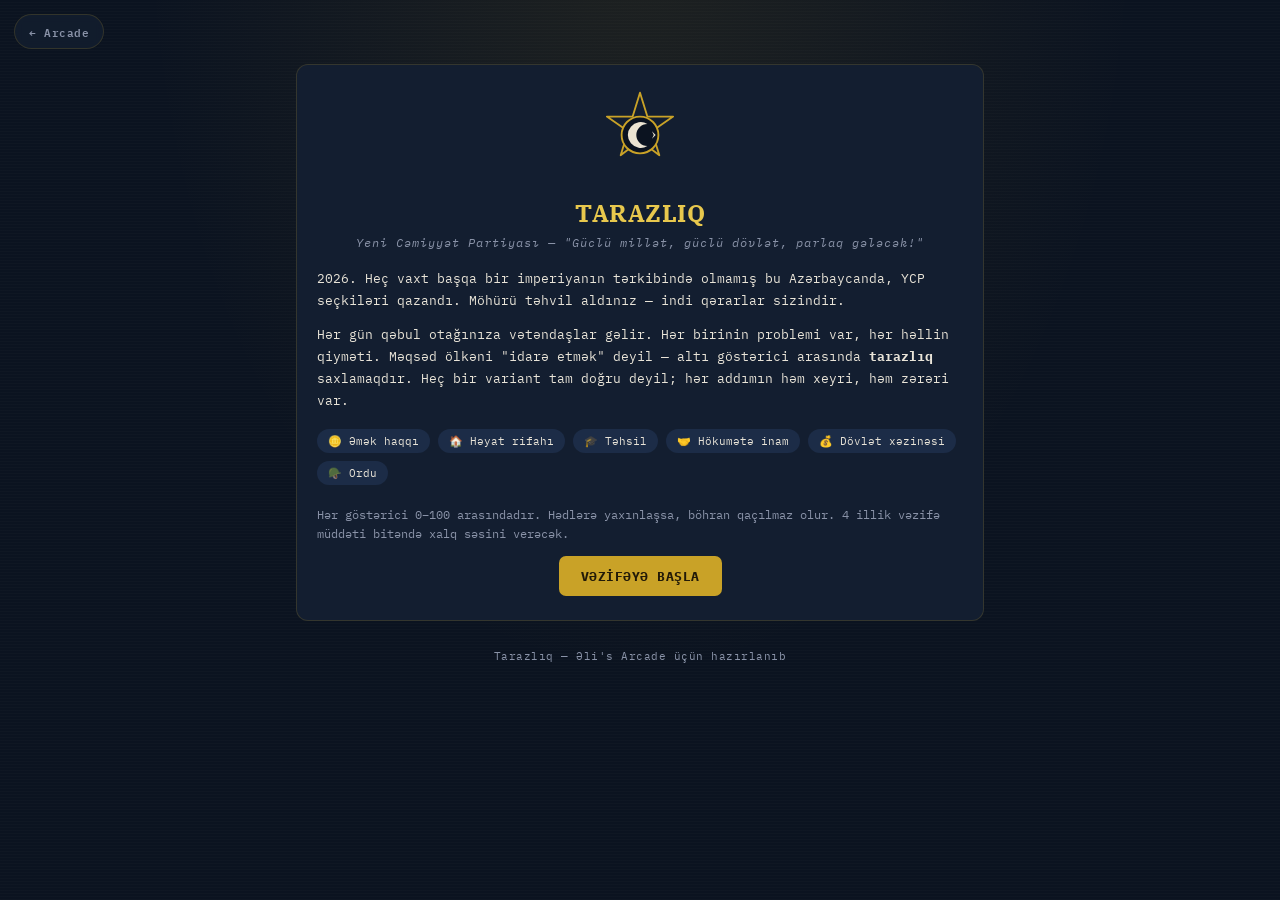
==== commit c8cc11b1: "Update index.html" ====
--- a/games/balance-of-power/index.html
+++ b/games/balance-of-power/index.html
@@ -72,7 +72,7 @@
 
   /* ============ STAT DIALS ============ */
   .dials{
-    display:grid; grid-template-columns:repeat(5,1fr); gap:8px;
+    display:grid; grid-template-columns:repeat(6,1fr); gap:8px;
     margin-bottom:20px;
   }
   @media (max-width:420px){
@@ -218,13 +218,14 @@
       <h1>TARAZLIQ</h1>
       <div class="motto">Yeni Cəmiyyət Partiyası — "Güclü millət, güclü dövlət, parlaq gələcək!"</div>
       <p>2026. Heç vaxt başqa bir imperiyanın tərkibində olmamış bu Azərbaycanda, YCP seçkiləri qazandı. Möhürü təhvil aldınız — indi qərarlar sizindir.</p>
-      <p>Hər gün qəbul otağınıza vətəndaşlar gəlir. Hər birinin problemi var, hər həllin qiyməti. Məqsəd ölkəni "idarə etmək" deyil — beş göstərici arasında <b>tarazlıq</b> saxlamaqdır. Heç bir variant tam doğru deyil; hər addımın həm xeyri, həm zərəri var.</p>
+      <p>Hər gün qəbul otağınıza vətəndaşlar gəlir. Hər birinin problemi var, hər həllin qiyməti. Məqsəd ölkəni "idarə etmək" deyil — altı göstərici arasında <b>tarazlıq</b> saxlamaqdır. Heç bir variant tam doğru deyil; hər addımın həm xeyri, həm zərəri var.</p>
       <div class="stat-key">
         <span>🪙 Əmək haqqı</span>
         <span>🏠 Həyat rifahı</span>
         <span>🎓 Təhsil</span>
         <span>🤝 Hökumətə inam</span>
         <span>💰 Dövlət xəzinəsi</span>
+        <span>🪖 Ordu</span>
       </div>
       <p style="font-size:11.5px;color:var(--slate);">Hər göstərici 0–100 arasındadır. Hədlərə yaxınlaşsa, böhran qaçılmaz olur. 4 illik vəzifə müddəti bitəndə xalq səsini verəcək.</p>
       <div class="start-row"><button class="btn" id="btn-start">VƏZİFƏYƏ BAŞLA</button></div>
@@ -285,6 +286,7 @@
   education: { label:'Təhsil',         icon:'🎓' },
   trust:     { label:'Hökumətə inam',  icon:'🤝' },
   budget:    { label:'Dövlət xəzinəsi',icon:'💰' },
+  army:      { label:'Ordu',           icon:'🪖' },
 };
 const STAT_KEYS = Object.keys(STAT_META);
 
@@ -420,11 +422,19 @@
 
   { id:'army', icon:'🪖', role:'Hərbi General', name:'General Səfərov',
     quote:'Ordumuzun texnikası köhnəlib. Müasirləşmə vaxtı çatıb.',
-    advisor:{name:'Müdafiə Naziri', note:'Sərhədlərimizin gücü, xalqın gücüdür, cənab Prezident.'},
-    options:[
-      { letter:'A', title:'Böyük modernləşmə proqramı', headline:'Orduda böyük modernləşmə proqramı elan edildi', effects:{trust:6,budget:-14}, delayed:{after:5, effects:{education:2}, headline:'Hərbi-texniki məktəblərə yeni mütəxəssis axını başladı'} },
-      { letter:'B', title:'Orta səviyyəli yenilənmə', headline:'Ordu texnikasının qismən yenilənməsi başladı', effects:{budget:-6,trust:2} },
-      { letter:'C', title:'İndi yox', headline:'Hərbi modernləşmə təxirə salındı', effects:{trust:-5} },
+    advisor:{name:'Müdafiə Naziri', note:'Sərhədlərimizin gücü, dövlətin sabitliyinin zəmanətidir, cənab Prezident.'},
+    options:[
+      { letter:'A', title:'Böyük modernləşmə proqramı', headline:'Orduda böyük modernləşmə proqramı elan edildi', effects:{army:15,trust:4,budget:-14}, delayed:{after:5, effects:{education:2}, headline:'Hərbi-texniki məktəblərə yeni mütəxəssis axını başladı'} },
+      { letter:'B', title:'Orta səviyyəli yenilənmə', headline:'Ordu texnikasının qismən yenilənməsi başladı', effects:{army:7,budget:-6,trust:1} },
+      { letter:'C', title:'İndi yox', headline:'Hərbi modernləşmə təxirə salındı, ordu köhnə texnika ilə qalır', effects:{army:-6,trust:-3} },
+    ]},
+
+  { id:'border_patrol', icon:'🪖', role:'Sərhəd Zabiti', name:'Mayor Hüseynov',
+    quote:'Sərhəd məntəqələrimizdə müasir təchizat çatışmır, əsgərlərimiz köhnə avadanlıqla xidmət edir.',
+    options:[
+      { letter:'A', title:'Sərhəd qoşunlarını tam təchiz et', headline:'Sərhəd məntəqələri müasir hərbi texnika ilə təchiz edildi', effects:{army:10,budget:-9} },
+      { letter:'B', title:'Qismən təchizat yenilə', headline:'Sərhəd qoşunlarına qismən yeni avadanlıq verildi', effects:{army:5,budget:-4} },
+      { letter:'C', title:'Hazırkı vəziyyəti saxla', headline:'Sərhəd təchizatı məsələsi həllini gözləyir', effects:{army:-4,trust:-2} },
     ]},
 
   { id:'prices', icon:'🏘️', role:'Ailə Başçısı', name:'Fərid',
@@ -509,6 +519,12 @@
       { letter:'A', title:'Dialoq və güzəştlər təklif et', headline:'Hökumət etirazçılarla dialoqa getdi, gərginlik azaldı', effects:{trust:8,budget:-4} },
       { letter:'B', title:'Sərt qaydada nizamla', headline:'Etiraz aksiyası sərt tədbirlərlə dağıdıldı, beynəlxalq tənqid gəldi', effects:{trust:-6}, delayed:{after:3, effects:{trust:-5}, headline:'Beynəlxalq təşkilatlar etiraza münasibətə görə hökuməti tənqid etdi'} },
     ]},
+  { id:'border_tension', icon:'🪖', tag:'TƏHLÜKƏSİZLİK', headline:'Sərhəd boyunca gərginlik artıb, təxribat xəbərləri yayılır',
+    shock:{ effects:{trust:-6} },
+    options:[
+      { letter:'A', title:'Sərhədə əlavə qüvvə göndər', headline:'Sərhədə əlavə hərbi qüvvə yerləşdirildi, gərginlik səngidi', effects:{army:8,budget:-7,trust:4} },
+      { letter:'B', title:'Diplomatik yolla həll et', headline:'Gərginlik diplomatik danışıqlar yolu ilə aradan qaldırıldı', effects:{trust:6,army:-2} },
+    ]},
 ];
 
 /* ---------------- CONTENT: FORCED CRISES (threshold-triggered) ---------------- */
@@ -532,6 +548,11 @@
     options:[
       { letter:'A', title:'Təhsilə fövqəladə fond ayır', headline:'Təhsil sahəsinə fövqəladə dövlət fondu yaradıldı', effects:{education:15,budget:-10} },
       { letter:'B', title:'Xaricdə təhsil proqramlarını genişləndir', headline:'Gənclər üçün xaricdə təhsil proqramları genişləndirildi', effects:{education:8,budget:-6} },
+    ]},
+  army: { icon:'🪖', tag:'BÖHRAN', headline:'Ordunun zəifləməsi sərhəd təhlükəsizliyini böhran həddinə çatdırdı',
+    options:[
+      { letter:'A', title:'Təcili hərbi səfərbərlik elan et', headline:'Hökumət təcili hərbi səfərbərlik elan etdi', effects:{army:18,budget:-10,trust:-2} },
+      { letter:'B', title:'Müttəfiq dövlətlərdən dəstək istə', headline:'Hökumət müttəfiq dövlətlərdən təcili hərbi yardım istədi', effects:{army:10,trust:-4}, delayed:{after:5, effects:{budget:-5}, headline:'Müttəfiq dövlətlərdən alınan hərbi yardımın qarşılığı ödənilir'} },
     ]},
 };
 
@@ -557,6 +578,10 @@
     low:'Xalqın hökumətə etimadı azalır — addımlarımızı izah etməliyik.',
     mid:'Xalqla əlaqələrimiz sabit səviyyədədir.',
     high:'Xalqın dəstəyi yüksəkdir — bu, gücümüzün təməlidir.' },
+  { key:'army', icon:'🪖', name:'Müdafiə Naziri',
+    low:'Ordumuzun gücü kifayət deyil, sərhədlərimiz təhlükə altındadır.',
+    mid:'Müdafiə qabiliyyətimiz qənaətbəxş səviyyədədir.',
+    high:'Ordumuz güclüdür — bu, dövlətimizin sabitliyinin təməlidir.' },
 ];
 
 function cabinetLine(item, stats){
@@ -584,7 +609,7 @@
 function newState(){
   return {
     day: 1,
-    stats: { salary:50, welfare:50, education:50, trust:50, budget:50 },
+    stats: { salary:50, welfare:50, education:50, trust:50, budget:50, army:50 },
     pendingEffects: [],
     recentIds: [],
     queue: [],
@@ -628,9 +653,9 @@
   renderScale();
 }
 function renderScale(){
-  // tilt beam toward whichever side (budget+education vs salary+welfare, trust as fulcrum signal) deviates most from balance
+  // tilt beam toward whichever side — xalq (salary+welfare) vs dövlət gücü (budget+education+army) — deviates most
   const left = (state.stats.salary + state.stats.welfare)/2;
-  const right = (state.stats.education + state.stats.budget)/2;
+  const right = (state.stats.budget + state.stats.education + state.stats.army)/3;
   const diff = clampNum(right-left, -40, 40);
   const angle = diff/40*12; // max 12deg tilt
   document.getElementById('scale-beam').setAttribute('transform', `rotate(${angle.toFixed(1)})`);
@@ -856,6 +881,7 @@
   if(s.budget<=10) return 'budget';
   if(s.trust<=10) return 'trust';
   if(s.education<=15) return 'education';
+  if(s.army<=15) return 'army';
   return null;
 }
 
@@ -877,7 +903,7 @@
 function renderElection(){
   showScreen('screen-end');
   const s = state.stats;
-  let approval = s.trust*0.45 + ((s.salary+s.welfare+s.education)/3)*0.55;
+  let approval = s.trust*0.35 + ((s.salary+s.welfare+s.education)/3)*0.45 + s.army*0.20;
   if(s.budget<=15) approval -= 12;
   else if(s.budget>=90) approval -= 5;
   approval = clampNum(approval, 0, 100);
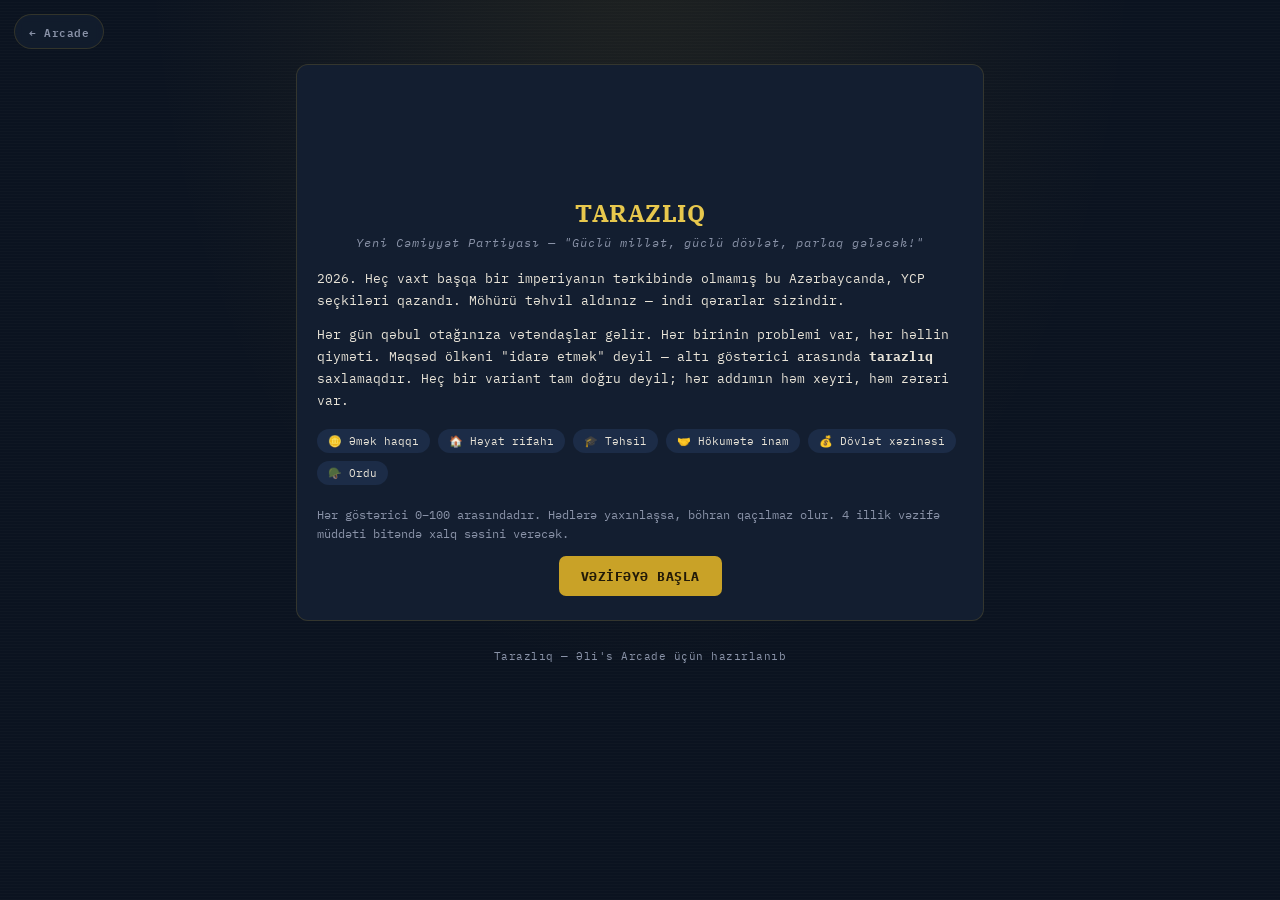
==== commit 597e0ce4: "Update index.html" ====
--- a/games/balance-of-power/index.html
+++ b/games/balance-of-power/index.html
@@ -317,6 +317,314 @@
       { letter:'B', title:'Mövcud binanı təmir et', headline:'Universitet binasında əsaslı təmir başladı', effects:{education:6,budget:-6} },
       { letter:'C', title:'Büdcə hazırda yoxdur', headline:'Universitet təmiri növbəti ilə saxlanıldı', effects:{education:-4,trust:-4} },
     ]},
+
+{ id:'hospital_equipment', icon:'🏥', role:'Həkim', name:'Dr. Elnur',
+quote:'Xəstəxanamızda rentgen və MRT aparatları növbəlidir, xəstələr aylarla gözləyir. İnsan həyatı təhlükədədir.',
+advisor:{name:'Səhiyyə Naziri', note:'Müasir avadanlıq ölüm faizini azaldar, lakin xaricdən satınalma böyük vəsait tələb edir.'},
+options:[
+{ letter:'A', title:'Yeni cihazlar al', headline:'Dövlət xəstəxanalarına ən son tibbi avadanlıqlar paylanıldı', effects:{welfare:10,budget:-12,trust:5} },
+{ letter:'B', title:'Mövcudları təmir et', headline:'Xəstəxana aparatları texniki baxışdan keçdi', effects:{welfare:4,budget:-4} },
+{ letter:'C', title:'Alışı təxirə sal', headline:'Səhiyyə büdcəsi artırılmadı, xəstəxanalarda növbələr uzanır', effects:{welfare:-5,trust:-4} },
+ ]},
+
+{ id:'farmer_subsidy', icon:'🚜', role:'Fermer', name:'Vaqif dayı',
+quote:'Quraqlıq məhsulu məhv etdi, gübrə bahadır. Dəstək olmasanız, payızda torpağı əkməyəcəm.',
+advisor:{name:'Kənd Təsərrüfatı Naziri', note:'Fermerləri itirsək, ərzaq idxalından asılı qalarıq. Qiymətlər kəskin qalxar.'},
+options:[
+{ letter:'A', title:'Subsidyaları ikiqat artır', headline:'Fermerlərə böyük maliyyə yardımı ayrıldı, kəndlərdə bayram əhvalıdır', effects:{welfare:8,budget:-10,trust:4}, delayed:{after:3, effects:{welfare:4}, headline:'Yerli məhsul bolluğu bazarda qiymətləri ucuzlaşdırdı'} },
+{ letter:'B', title:'Yalnız gübrəni pulsuz et', headline:'Fermerlərə pulsuz gübrə paylanılmasına başlanıldı', effects:{welfare:4,budget:-5,trust:2} },
+{ letter:'C', title:'Yardımı rədd et', headline:'Fermərlər dəstəksiz qaldı, kənd təsərrüfatı böhranda', effects:{welfare:-6,trust:-5} },
+ ]},
+
+{ id:'cyber_security', icon:'💻', role:'İT Mütəxəssisi', name:'Leyla',
+quote:'Dövlət xidmətlərinin serverləri köhnəlib. Böyük bir kiberhücum bütün vətəndaşların məlumatlarını oğurlaya bilər.',
+advisor:{name:'Rəqəmsal İnkişaf Naziri', note:'Kiber təhlükəsizlik milli təhlükəsizlikdir. Bu sahəyə pul qənaət etmək olmaz.'},
+options:[
+{ letter:'A', title:'Milli kiberqalxan yarat', headline:'Ölkənin rəqəmsal infrastrukturu tamamilə yeniləndi və qorundu', effects:{trust:6,budget:-14}, delayed:{after:5, effects:{trust:3}, headline:'Xarici haker hücumu uğurla dəf edildi, sistemlər zərər görmədi'} },
+{ letter:'B', title:'Antivirusları yenilə', headline:'Dövlət kompyuterlərində proqram təminatı yeniləndi', effects:{budget:-3,trust:2} },
+{ letter:'C', title:'Layihəni dondur', headline:'Rəqəmsal təhlükəsizlik büdcəsi kəsildi, sistemlər risk altında qaldı', effects:{trust:-4} },
+ ]},
+
+{ id:'green_energy', icon:'🌱', role:'Ekolof', name:'Fərid',
+quote:'Zavodların tüstüsü şəhəri boğur. Yaşıl enerjiyə keçməsək, gələcək nəsil xəstə doğulacaq.',
+advisor:{name:'Ekologiya Naziri', note:'Ekoloji təmizlik gözəldir, amma zavodlara ağır filtrlər qoysaq, istehsal zəifləyər.'},
+options:[
+{ letter:'A', title:'Zavodlara sərt cərimə qoy', headline:'Havanı çirkləndirən zavodlar cərimələndi, ekoloji nəzarət gücləndi', effects:{welfare:9,budget:6,trust:4} },
+{ letter:'B', title:'Yalnız subsidies ver', headline:'Zavodlara filtrlər üçün dövlət yardımı ayrıldı', effects:{welfare:4,budget:-7} },
+{ letter:'C', title:'Sənayeyə toxunma', headline:'İqtisadi artım naminə ekoloji qaydalar yumşaldıldı, şəhəri duman bürüdü', effects:{welfare:-8,trust:-3} },
+ ]},
+
+[
+  { id:'army_modern', icon:'🪖', role:'General', name:'Polkovnik Məmmədov',
+    quote:'Ordumuzun texnikası yenilənməlidir. Qonşu ölkələr silahlanır, biz geri qala bilmərik.',
+    advisor:{name:'Müdafiə Naziri', note:'Güclü ordu təhlükəsizlik deməkdir, lakin hərbi xərclər büdcəni tamamilə boşaldacaq.'},
+    options:[
+      { letter:'A', title:'Yeni silahlar al', headline:'Ordunun arsenalı müasir dronlar və raketlərlə gücləndirildi', effects:{army:12,budget:-15,trust:4} },
+      { letter:'B', title:'Mövcud silahları təmir et', headline:'Hərbi texnikanın planlı təmiri başa çatdı', effects:{army:5,budget:-5} },
+      { letter:'C', title:'Hərbi büdcəni ixtisar et', headline:'Müdafiə xərcləri azaldıldı, hərbi ekspertlər narahatdır', effects:{army:-10,budget:8,trust:-4} }
+    ]},
+
+  { id:'pension_raise', icon:'👴', role:'Təqaüdçü', name:'Həsən dayı',
+    quote:'Bu pensiya ilə ancaq dərmanlarımı ala bilirəm. Çörəyə, işığa pul qalmır.',
+    advisor:{name:'Sosial Müdafiə Naziri', note:'Yaşlı nəsli qorumalıyıq, lakin pensiya artımı sosial fonda ağır yük olacaq.'},
+    options:[
+      { letter:'A', title:'Pensiyaları 25% artır', headline:'Pensiyaçılara şad xəbər: Sosial ödənişlər kəskin artırıldı', effects:{welfare:14,budget:-12,trust:6} },
+      { letter:'B', title:'Pensiyaları 10% artır', headline:'Təqaüdlərə cüzi əlavə olundu', effects:{welfare:6,budget:-6,trust:2} },
+      { letter:'C', title:'Artımı təxirə sal', headline:'Pensiya artımı inflyasiya bəhanəsi ilə təxirə salındı', effects:{welfare:-6,trust:-5} }
+    ]},
+
+  { id:'science_grant', icon:'🔬', role:'Alim', name:'Dr. Səlimə',
+    quote:'Gənc alimlər ölkəni tərk edir. Laboratoriyalar yoxdur, elmi araşdırmalara vəsait ayrılmır.',
+    advisor:{name:'Elm Agentliyinin Rəhbəri', note:'Beyin axınını dayandırmalıyıq. Elmə qoyulan pul gələcəyə yatırımdır.'},
+    options:[
+      { letter:'A', title:'Böyük elmi qrantlar ayır', headline:'Gənc alimlər üçün milyonluq tədqiqat fondu yaradıldı', effects:{education:12,budget:-10,trust:4}, delayed:{after:4, effects:{salary:4}, headline:'Yerli alimlərin ixtirası sənayedə tətbiq edildi, gəlirlər artdı'} },
+      { letter:'B', title:'Yalnız kiçik təqaüd ver', headline:'Alimlərə birdəfəlik yardım paketləri paylandı', effects:{education:4,budget:-3} },
+      { letter:'C', title:'Qrant müraciətini rədd et', headline:'Elm maliyyələşməsi dayandırıldı, alimlər xaricə köçür', effects:{education:-8,trust:-3} }
+    ]},
+
+  { id:'police_reform', icon:'👮', role:'Polis Rəisi', name:'Polkovnik Əliyev',
+    quote:'Küçələrdə cinayətkarlıq artır. Ştat sayını artırmalı və polislərin maaşını qaldırmalıyıq.',
+    advisor:{name:'Daxili İşlər Naziri', note:'Polis sabitliyin təminatçısıdır. Maaş az olsa, rüşvətxorluq baş qaldıracaq.'},
+    options:[
+      { letter:'A', title:'Polis maaşlarını artır', headline:'Asayiş keşikçilərinin əməkhaqqı artırıldı, nəzarət gücləndi', effects:{salary:8,trust:4,budget:-9} },
+      { letter:'B', title:'Yeni kameralar quraşdır', headline:'Şəhərdə rəqəmsal müşahidə şəbəkəsi genişləndirildi', effects:{budget:-5,trust:2} },
+      { letter:'C', title:'İslahatı təxirə sal', headline:'Daxili işlər büdcəsi sabit qaldı, küçələrdə asayiş zəifləyir', effects:{trust:-5,welfare:-3} }
+    ]},
+
+  { id:'kindergarten', icon:'👶', role:'Valideyn', name:'Nigar xanım',
+    quote:'Dövlət bağçalarında yer yoxdur. Özəl bağçalar isə çox bahadır, işə düzələ bilmirəm.',
+    advisor:{name:'Təhsil Naziri', note:'Uşaq bağçalarının sayını artırsaq, minlərlə ana əmək bazarına qayıda bilər.'},
+    options:[
+      { letter:'A', title:'50 yeni bağça tik', headline:'Ölkə boyu yeni pulsuz dövlət bağçaları istifadəyə verildi', effects:{education:10,welfare:6,budget:-12} },
+      { letter:'B', title:'Özəl bağçalara subsidiya ver', headline:'Aztəminatlı ailələrin bağça pullarının bir qismini dövlət ödəyəcək', effects:{welfare:4,budget:-5,trust:3} },
+      { letter:'C', title:'Tikintini növbəti ilə sal', headline:'Bağça çatışmazlığı davam edir, analar iş tapanmır', effects:{education:-5,welfare:-4} }
+    ]},
+
+  { id:'road_infrastructure', icon:'🛣️', role:'Sürücü', name:'Kamran',
+    quote:'Rayon yolları bərbaddır. Maşınlar sınır, qəzalar baş verir. Yolları təmir edin.',
+    advisor:{name:'Nəqliyyat Naziri', note:'Magistralların təmiri logistikanı canlandırar, lakin asfalt çox baha başa gəlir.'},
+    options:[
+      { letter:'A', title:'Bütün yolları yenidən qur', headline:'Regionların yol infrastrukturu tamamilə yeniləndi', effects:{welfare:8,budget:-14}, delayed:{after:3, effects:{budget:5}, headline:'Yenilənmiş yollar ticarəti sürətləndirdi, büdcəyə xeyir gətirdi'} },
+      { letter:'B', title:'Yalnız çalalara yamaq vur', headline:'Yollarda cari təmir işləri aparıldı', effects:{welfare:3,budget:-4} },
+      { letter:'C', title:'Yol büdcəsini dondur', headline:'Yollar dağılmaqda davam edir, sürücülər etiraz aksiyası keçirir', effects:{welfare:-6,trust:-5} }
+    ]},
+
+  { id:'medicines', icon:'💊', role:'Əczaçı', name:'Kənan bəy',
+    quote:'Xaricdən gələn dərmanların gömrük rüsumu çox yüksəkdir. Qiymətlər bahalaşır, xalq narazıdır.',
+    advisor:{name:'Səhiyyə Naziri', note:'Rüsumu sıfırlasaq dərman ucuzlaşar, amma yerli əczaçılıq zavodları müflis ola bilər.'},
+    options:[
+      { letter:'A', title:'Dərman rüsumlarını ləğv et', headline:'Həyatı vacib dərmanların qiyməti yarıbayarı ucuzlaşdı', effects:{welfare:12,trust:6,budget:-7} },
+      { letter:'B', title:'Yalnız yerli istehsalı artır', headline:'Yerli dərman fabriklərinə vergi güzəşti olundu', effects:{budget:-4,welfare:3} },
+      { letter:'C', title:'Rüsumları olduğu kimi saxla', headline:'Dərman bazarı od tutub yanır, xəstələr çarəsizdir', effects:{welfare:-8,trust:-4} }
+    ]},
+
+  { id:'military_salary', icon:'🎖️', role:'Zabit', name:'Mayor Qasımov',
+    quote:'Sərhəddə, çətin şəraitdə xidmət edirik. Ev kirayələri, ailə xərcləri maaşı üstələyir.',
+    advisor:{name:'Müdafiə Naziri', note:'Hərbçilərin sosial rifahı ordunun döyüş ruhunu birbaşa təsir edir.'},
+    options:[
+      { letter:'A', title:'Hərbçi maaşlarını 30% artır', headline:'Zabit və gizirlərin maaşları əhəmiyyətli dərəcədə qaldırıldı', effects:{salary:12,army:10,budget:-11} },
+      { letter:'B', title:'Pulsuz mənzil təminatını sürətləndir', headline:'Növbədə olan hərbçilərə yeni mənzil açarları paylandı', effects:{army:6,budget:-7,trust:3} },
+      { letter:'C', title:'Büdcə imkan vermir', headline:'Hərbçilərin sosial təminat müraciəti rədd edildi', effects:{army:-7,trust:-4} }
+    ]},
+
+  { id:'it_industry', icon:'👩‍💻', role:'Frilanser', name:'Fidan',
+    quote:'Ölkədə internet sürəti zəif və bahadır. Qlobal bazarla rəqabət apara bilmirik.',
+    advisor:{name:'Rəqəmsal İnkişaf Naziri', note:'Bütün ölkəyə fiber-optik çəkmək böyük investisiya tələb edir, amma rəqəmsal gələcək budur.'},
+    options:[
+      { letter:'A', title:'Sürətli internet şəbəkəsi qur', headline:'Ölkə üzrə internet sürəti 5 dəfə artırıldı, qiymətlər endi', effects:{education:8,trust:5,budget:-10}, delayed:{after:4, effects:{salary:6}, headline:'Rəqəmsal ixracat artdı, İT mütəxəssisləri ölkəyə valyuta gətirir'} },
+      { letter:'B', title:'İnternet vergisini azaldaq', headline:'Provayderlər üçün vergi dərəcəsi aşağı salındı', effects:{budget:-3,trust:2} },
+      { letter:'C', title:'Mövcud xətlərlə davam et', headline:'İnternet problemi həll olunmadı, İT sektoru durğunluq yaşayır', effects:{education:-4,trust:-3} }
+    ]},
+
+  { id:'subway_expansion', icon:'🚇', role:'Tələbə', name:'Murad',
+    quote:'Metroda basabasdan nəfəs almaq olmur. Şəhərdə tıxaclar bitmir, yeni stansiyalar lazımdır.',
+    advisor:{name:'Bakı Metropoliteninin Rəisi', note:'Metro tikintisi ən baha başa gələn infrastruktur sahəsidir, lakin şəhəri tıxacdan xilas edər.'},
+    options:[
+      { letter:'A', title:'3 yeni metro stansiyası tik', headline:'Metronun yeni xətlərinin inşasına başlanıldı, böyük büdcə ayrıldı', effects:{welfare:10,budget:-15,trust:4} },
+      { letter:'B', title:'Köhnə qatarları yenilə', headline:'Xətlərə yeni və rahat vaqonlar buraxıldı', effects:{welfare:4,budget:-5} },
+      { letter:'C', title:'Tikintini dayandır', headline:'Metro tikintisi donduruldu, yerüstü nəqliyyat tamamilə iflic oldu', effects:{welfare:-6,trust:-4} }
+    ]},
+
+  { id:'unemployment', icon:'🧑‍ər', role:'İşsiz Gənc', name:'Emin',
+    quote:'Universiteti bitirmişəm, amma iş tapa bilmirəm. Hər yerdə iş təcrübəsi tələb olunur.',
+    advisor:{name:'Əmək Naziri', note:'Gənclər arasında işsizlik sosial partlayışa səbəb ola bilər. Dövlət proqramı lazımdır.'},
+    options:[
+      { letter:'A', title:'Gənclər üçün iş yerləri proqramı aç', headline:'Dövlət müəssisələrində gənclər üçün minlərlə yeni ştat açıldı', effects:{salary:10,welfare:6,budget:-12,trust:5} },
+      { letter:'B', title:'Məşğulluq kursları təşkil et', headline:'Dövlət tərəfindən pulsuz peşə təlimlərinə start verildi', effects:{education:5,budget:-4} },
+      { letter:'C', title:'Bazar özü tənzimləsin', headline:'Gənclər arasında işsizlik rekord həddə çatdı, narazılıq artır', effects:{welfare:-7,trust:-6} }
+    ]},
+
+  { id:'water_shortage', icon:'🚰', role:'Sakin', name:'Nadir dayı',
+    quote:'Yay gələn kimi su kəsilir. Günlərlə su üzünə həsrət qalırıq, quyu suyu ilə dolanırıq.',
+    advisor:{name:'Su Ehtiyatları Agentliyinin Sədri', note:'Su xətləri tamamilə çürüyüb. Təcili su anbarları və boru kəmərləri tikilməlidir.'},
+    options:[
+      { letter:'A', title:'Yeni su kəməri və anbar tik', headline:'Regionların su təchizatı sistemi tamamilə yenidən quruldu', effects:{welfare:12,budget:-13,trust:5} },
+      { letter:'B', title:'Suya limit tətbiq et', headline:'Su itkisinin qarşısını almaq üçün sərt qənaət rejimi elan olundu', effects:{welfare:-2,budget:-2,trust:-2} },
+      { letter:'C', title:'Hələlik vəsait yoxdur', headline:'Su qıtlığı böhran həddinə çatdı, əhali küçələrə çıxır', effects:{welfare:-10,trust:-6} }
+    ]},
+
+  { id:'school_food', icon:'🍏', role:'Məktəbli Anası', name:'Könül xanım',
+    quote:'Məktəb bufetlərində ancaq zərərli qidalar, qazlı sular satılır. Uşaqların mədəsi korlanır.',
+    advisor:{name:'Səhiyyə Naziri', note:'Məktəblərdə pulsuz və sağlam isti yemək paylanması gələcək nəslin sağlamlığı üçün şərtdir.'},
+    options:[
+      { letter:'A', title:'Pulsuz isti yemək proqramı başlat', headline:'Bütün ibtidai sinif şagirdlərinə dövlət hesabına sağlam isti yemək verilir', effects:{education:8,welfare:8,budget:-11,trust:4} },
+      { letter:'B', title:'Zərərli qidaları qadağan et', headline:'Məktəb bufetlərində fast-food və qazlı içkilərin satışı qadağan olundu', effects:{education:3,trust:2} },
+      { letter:'C', title:'Məktəb rəhbərliyi özü baxsın', headline:'Bufetlərdə keyfiyyətsiz qidalanma davam edir, zəhərlənmə halları qeydə alındı', effects:{education:-4,welfare:-5} }
+    ]},
+
+  { id:'judicial_system', icon:'⚖️', role:'Vəkil', name:'Elnarə xanım',
+    quote:'Məhkəmə prosesləri aylarla uzanır, hakimlər yüklənib. Ədalətin bərqərar olması gecikir.',
+    advisor:{name:'Ədliyyə Naziri', note:'Məhkəmə sistemini rəqəmsallaşdırmaq və yeni hakimlər təyin etmək şəffaflığı artırar.'},
+    options:[
+      { letter:'A', title:'Elektron məhkəmə sisteminə keç', headline:'Məhkəmə sistemi tam rəqəmsallaşdı, şəffaflıq və sürət artdı', effects:{trust:10,budget:-8}, delayed:{after:3, effects:{welfare:4}, headline:'Vətəndaşların hüquqi müdafiəsi gücləndi, dövlətə inam yüksəldi'} },
+      { letter:'B', title:'Hakimlərin ştatını artır', headline:'Məhkəmələrə yeni gənc hakimlər təyin edildi', effects:{budget:-4,trust:4} },
+      { letter:'C', title:'Dəyişikliyə ehtiyac yoxdur', headline:'Məhkəmələrdə süründürməçilik davam edir, investorlar qorxur', effects:{trust:-7,budget:-3} }
+    ]},
+
+  { id:'defense_industry', icon:'🏭', role:'Mühəndis', name:'Vüqar',
+    quote:'Hərbi zavodlarımız xaricdən gələn hissələrdən asılıdır. Öz yerli hərbi sənayemizi qurmalıyıq.',
+    advisor:{name:'Müdafiə Sənayesi Naziri', note:'Yerli silah istehsalı bizi xarici embarqolardan qoruyar, lakin texnoloji xərcləri çox yüksəkdir.'},
+    options:[
+      { letter:'A', title:'Milli müdafiə sənayesinə investisiya et', headline:'Ölkədə yerli hərbi texnika və sursat istehsalı fabriki açıldı', effects:{army:14,budget:-13}, delayed:{after:5, effects:{budget:6}, headline:'Yerli silahlar xaricə ixrac edilməyə başlandı, büdcəyə gəlir gəldi'} },
+      { letter:'B', title:'Xarici lisenziya ilə yığım et', headline:'Xarici şirkətlərlə birgə silah yığımı sexləri açıldı', effects:{army:6,budget:-6} },
+      { letter:'C', title:'Silahları hazır satın al', headline:'Yerli hərbi zavodlar kiçik təmir sexinə çevrildi, asılılıq artdı', effects:{army:-5,budget:-4} }
+    ]},
+
+  { id:'orphanage_support', icon:'🏠', role:'Sosial İşçi', name:'Zarina',
+    quote:'Uşaq evlərindən məzun olan gənclərin qalmağa yeri yoxdur. Küçədə qalırlar, cinayətə sövq olunurlar.',
+    advisor:{name:'Sosial Müdafiə Naziri', note:'Bu uşaqlar dövlətin övladlarıdır. Onları mənzil və işlə təmin etmək borcumuzdur.'},
+    options:[
+      { letter:'A', title:'Məzunlar üçün sosial binalar tik', headline:'Uşaq evindən çıxan gənclər dövlət tərəfindən mənzillə təmin olundu', effects:{welfare:10,trust:6,budget:-8} },
+      { letter:'B', title:'Peşə məktəblərinə yerləşdir', headline:'Yetim gənclərin yataqxana və peşə təhsili xərclərini dövlət öhdəsinə götürdü', effects:{education:5,welfare:4,budget:-4} },
+      { letter:'C', title:'Yardım fondu hazırda boşdur', headline:'Kimsəsiz gənclər taleyin ümidinə buraxıldı, sosial böhran dərinləşir', effects:{welfare:-6,trust:-5} }
+    ]},
+
+  { id:'theatre_culture', icon:'🎭', role:'Aktyor', name:'Xalq Artisti Fuad bəy',
+    quote:'Teatrlar boş qalıb, aktyorlar dilənçi kökündədir. Mədəniyyət can verir, xalq mənəvi aşınmaya məruz qalır.',
+    advisor:{name:'Mədəniyyət Naziri', note:'Mədəniyyətsiz millətin gələcəyi yoxdur. Teatrlara dövlət subsidiyası mütləqdir.'},
+    options:[
+      { letter:'A', title:'Mədəniyyət fondunu maliyyələşdir', headline:'Teatr və muzeylər dövlət himayəsinə götürüldü, maaşlar artdı', effects:{salary:6,education:6,budget:-7,trust:3} },
+      { letter:'B', title:'Biletləri tələbələrə pulsuz et', headline:'Tələbələrin mədəniyyət ocaqlarına pulsuz girişi təmin olundu', effects:{education:4,budget:-3} },
+      { letter:'C', title:'Teatrlar özlərini maliyyələşdirsin', headline:'Tarixi teatr binaları tamaşaçı azlığından bağlanır', effects:{education:-5,trust:-3} }
+    ]},
+
+  { id:'border_security', icon:'🧱', role:'Sərhədçi', name:'Kapitan Rüstəmov',
+    quote:'Sərhəddə qaçaqmalçılıq və narkotik keçidi artıb. Yeni termal kameralar və sədd lazımdır.',
+    advisor:{name:'Dövlət Sərhəd Xidmətinin Rəisi', note:'Sərhədin təhlükəsizliyi ölkənin daxili sağlamlığıdır. Narkotik gəncliyimizi məhv edir.'},
+    options:[
+      { letter:'A', title:'Sərhədi tam elektronlaşdır', headline:'Sərhəd boyu keçilməz rəqəmsal divar və detektorlar quraşdırıldı', effects:{army:10,trust:5,budget:-9}, delayed:{after:3, effects:{welfare:5}, headline:'Ölkəyə narkotik axını dayandırıldı, cinayətkarlıq azaldı'} },
+      { letter:'B', title:'Sərhədçi ştatını artır', headline:'Sərhəd məntəqələrinə əlavə canlı qüvvə göndərildi', effects:{army:5,budget:-4} },
+      { letter:'C', title:'Nəzarəti gücləndirmə', headline:'Sərhəddən qanunsuz keçid halları artdı, beynəlxalq hesabatlarda reytinqimiz düşdü', effects:{army:-6,trust:-4} }
+    ]},
+
+  { id:'public_transport', icon:'🚌', role:'Sərnişin', name:'Tofiq dayı',
+    quote:'Avtobuslar vaxtında gəlmir, köhnə xətlərdə hər gün nasazlıq yaranır. İşə gecikirik.',
+    advisor:{name:'Nəqliyyat Naziri', note:'Nəqliyyat parkını elektrikli avtobuslarla yeniləsək, həm ekologiya, həm də sərnişinlər qazanar.'},
+    options:[
+      { letter:'A', title:'500 yeni elektrikli avtobus al', headline:'Şəhər nəqliyyatına yeni, ekoloji təmiz elektrik avtobusları buraxıldı', effects:{welfare:9,budget:-11,trust:4} },
+      { letter:'B', title:'Avtobus zolaqlarını artır', headline:'Yollarda yalnız ictimai nəqliyyat üçün xüsusi zolaqlar salındı', effects:{welfare:4,budget:-2} },
+      { letter:'C', title:'Şirkətlər özləri tənzimləsin', headline:'Nəqliyyat xaosu davam edir, əhali köhnə avtobuslarda əziyyət çəkir', effects:{welfare:-5,trust:-3} }
+    ]},
+
+  { id:'science_olympiad', icon:'🏅', role:'Məktəbli', name:'Ayan',
+    quote:'Beynəlxalq olimpiadada qalib gəldim, amma dövlətdən heç bir dəstək görmədim. Motivasiyamız ölür.',
+    advisor:{name:'Təhsil Naziri', note:'İstedadlı uşaqları stimullaşdırmalıyıq, yoxsa onları xarici ölkələr qapacaq.'},
+    options:[
+      { letter:'A', title:'Qaliblərə böyük mükafat və təqaüd ver', headline:'Beynəlxalq uğur qazanan şagirdlərə ömürlük dövlət təqaüdü təyin edildi', effects:{education:10,trust:5,budget:-5} },
+      { letter:'B', title:'Yalnız diplomla təbrik et', headline:'Nazirlikdə qalib gənclərlə görüş keçirildi və fəxri fərmanlar verildi', effects:{education:2,trust:1} },
+      { letter:'C', title:'Tədbiri ləğv et', headline:'Gənc istedadlar diqqətdən kənarda qaldı, digər şagirdlər elmə marağı itirdi', effects:{education:-6,trust:-4} }
+    ]},
+
+  { id:'disabled_welfare', icon:'🧑‍🦽', role:'Qazi / Əlil Vətəndaş', name:'Orxan',
+    quote:'Şəhərdə panduslar yoxdur, metroya düşə bilmirik. Biz də bu cəmiyyətin bərabərhüquqlu üzvüyük.',
+    advisor:{name:'Sosial Müdafiə Naziri', note:'İnklüziv şəhər yaratmaq mədəniyyət göstəricisidir. Bütün infrastrukturu uyğunlaşdırmalıyıq.'},
+    options:[
+      { letter:'A', title:'Şəhəri tam inklüziv et', headline:'Bütün küçə, metro və binalarda əlillər üçün müasir pandus və liftlər quruldu', effects:{welfare:12,trust:6,budget:-9} },
+      { letter:'B', title:'Müavinətləri azca artır', headline:'Əlillik müavinətlərinə kiçik əlavələr edildi', effects:{welfare:4,budget:-4} },
+      { letter:'C', title:'Layihəni təxirə sal', headline:'Fiziki məhdudiyyətli şəxslər evə məhkum qaldı, hüquq müdafiəçiləri etiraz edir', effects:{welfare:-7,trust:-5} }
+    ]},
+
+  { id:'tourism_boost', icon:'✈️', role:'Otelyer', name:'Sahib bəy',
+    quote:'Viza rejimi çox sərtdir, xarici turistlər ölkəyə gələ bilmir. Turizm sektoru iflas edir.',
+    advisor:{name:'Xarici İşlər Naziri', note:'Vizaları sadələşdirsək ölkəyə pul axar, amma təhlükəsizlik nəzarəti zəifləyə bilər.'},
+    options:[
+      { letter:'A', title:'ASAN Viza sistemini rəqəmsallaşdır və asanlaşdır', headline:'90 ölkə üçün viza rejimi sadələşdirildi, turist axını başladı', effects:{trust:4,budget:-4}, delayed:{after:3, effects:{budget:10,salary:4}, headline:'Turizm canlandı, otel və restoran gəlirləri artdı, büdcə doldu'} },
+      { letter:'B', title:'Yalnız qonşu ölkələrə viza güzəşti et', headline:'Qonşu dövlətlərlə gediş-gəliş prosedurları yumşaldıldı', effects:{budget:-2,trust:2} },
+      { letter:'C', title:'Sərhədləri bağlı saxla', headline:'Sərt viza siyasəti turizmi tamamilə bitirdi, otellər bağlanır', effects:{budget:-5,welfare:-3} }
+    ]},
+
+  { id:'veterinary_service', icon:'🐄', role:'Baytar', name:'Dr. Arif',
+    quote:'Kəndlərdə heyvanlar arasında yoluxucu xəstəliklər yayılır. Pulsuz peyvəndləmə aparılmalıdır.',
+    advisor:{name:'Kənd Təsərrüfatı Naziri', note:'Müttəsil xəstəliklər ət və süd məhsullarının keyfiyyətini salır, insanlara da keçə bilər.'},
+    options:[
+      { letter:'A', title:'Milli heyvan peyvəndləmə kampaniyası başlat', headline:'Dövlət hesabına bütün təsərrüfatlarda kütləvi peyvəndləmə başa çatdı', effects:{welfare:8,budget:-6,trust:3} },
+      { letter:'B', title:'Dərmanları yarıqiymətinə sat', headline:'Fermərlər üçün baytarlıq dərmanlarına 50% endirim tətbiq olundu', effects:{welfare:4,budget:-3} },
+      { letter:'C', title:'Fermerlər özləri alsın', headline:'Heyvan tələfatı artdı, bazarlarda ətin qiyməti kəskin bahalaşdı', effects:{welfare:-8,budget:-4} }
+    ]},
+
+  { id:'school_heating', icon:'🥶', role:'Məktəb Direktoru', name:'Kəmalə müəllimə',
+    quote:'Qış gəlib, məktəbimizin istilik sistemi işləmir. Uşaqlar sinifdə palto ilə oturur, hamısı xəstələnib.',
+    advisor:{name:'Təhsil Naziri', note:'Qış fəslində təhsilin dayanmaması üçün bütün region məktəblərinin qazanxanaları yenilənməlidir.'},
+    options:[
+      { letter:'A', title:'Bütün məktəblərə yeni istilik sistemi qur', headline:'Regionlardakı bütün soyuq məktəblər müasir istilik sisteminə qoşuldu', effects:{education:10,welfare:6,budget:-9,trust:5} },
+      { letter:'B', title:'Elektrik qızdırıcıları payla', headline:'Məktəblərə müvəqqəti elektrik sobaları paylandı, işıq pulu artdı', effects:{education:3,budget:-4} },
+      { letter:'C', title:'Məktəbi qış tətilinə burax', headline:'İstilik problemindən dərslər donduruldu, proqram yarımçıq qaldı', effects:{education:-8,trust:-4} }
+    ]},
+
+  { id:'prison_overcrowding', icon:'⛓️', role:'Həbsxana Rəisi', name:'Polkovnik Qulamov',
+    quote:'Həbsxanalarda yer yoxdur, məhbuslar növbə ilə yatır. Bu şərait insan hüquqlarına ziddir.',
+    advisor:{name:'Ədliyyə Naziri', note:'Yeni həbsxana tikmək bədxah görünə bilər, alternativ olaraq yüngül cinayətləri əfv etmək olar.'},
+    options:[
+      { letter:'A', title:'Geniş Əfv fərmanı imzala', headline:'Yüngül cinayət törətmiş minlərlə məhbus azadlığa buraxıldı', effects:{trust:8,welfare:4,budget:5,army:-3} },
+      { letter:'B', title:'Yeni müasir cəzaçəkmə müəssisəsi tik', headline:'Avropa standartlarına uyğun yeni həbsxana kompleksi açıldı', effects:{budget:-10,trust:2} },
+      { letter:'C', title:'Vəziyyəti saxlamaq', headline:'Həbsxanalarda antisanitariya və üsyan riski pik həddə çatdı', effects:{trust:-6,welfare:-4} }
+    ]},
+
+  { id:'sport_centers', icon:'🏅', role:'Məşqçi', name:'Namiq bəy',
+    quote:'Gənclər siqaret, narkotik aludəçisi olur. Rayonlarda idman zalları yoxdur, uşaqlar küçələrdə qalır.',
+    advisor:{name:'Gənclər və İdman Naziri', note:'İdman sağlam gələcək və güclü əsgər deməkdir. Olimpiya kompleksləri tikilməlidir.'},
+    options:[
+      { letter:'A', title:'Rayonlarda pulsuz idman kompleksləri aç', headline:'Bütün bölgələrdə gənclər üçün ödənişsiz idman zalları istifadəyə verildi', effects:{welfare:8,army:6,budget:-11,trust:4} },
+      { letter:'B', title:'Mövcud zallara inventar al', headline:'Məktəb idman zallarına yeni avadanlıqlar paylanıldı', effects:{welfare:3,budget:-3} },
+      { letter:'C', title:'İdman klubları özləri maliyyələşsin', headline:'Gənclər arasında zərərli vərdişlər artdı, idman geriləyir', effects:{welfare:-6,army:-4} }
+    ]},
+
+  { id:'fire_department', icon:'🚒', role:'Yanğınsöndürən', name:'Sahib',
+    quote:'Yanğınsöndürən maşınlarımız köhnədir, nərdivanlar hündür binalara çatmır. Fəlakət qaçılmazdır.',
+    advisor:{name:'Fövqəladə Hallar Naziri', note:'Müasir texnika yanğına müdaxilə vaxtını yarıbayarı azaldır. İnsan təhlükəsizliyinə pul əsirgəməyin.'},
+    options:[
+      { letter:'A', title:'Yeni yanğınsöndürən parkı al', headline:'FHN üçün xaricdən ən müasir nərdivanlı maşınlar və helikopterlər alındı', effects:{welfare:10,trust:5,budget:-12} },
+      { letter:'B', title:'İşçilərin təhlükəsizlik geyimini yenilə', headline:'Yanğınsöndürənlər üçün oda davamlı yeni uniformalar alındı', effects:{welfare:3,budget:-3} },
+      { letter:'C', title:'Tədarükü təxirə sal', headline:'Şəhərdəki böyük yanğında texnika çatışmadı, itkilər var', effects:{welfare:-9,trust:-6} }
+    ]},
+
+  { id:'tax_evasion', icon:'🕵️', role:'Vergi Müfəttişi', name:'Rauf bəy',
+    quote:'Böyük holdinqlər vergidən yayınır, sənədləri gizlədir. Sərt yoxlamalar aparmağa icazə verin.',
+    advisor:{name:'Maliyyə Naziri', note:'Böyük biznesi çox sıxsaq ölkədən investisiyanı çıxararlar, amma büdcəyə pul lazımdır.'},
+    options:[
+      { letter:'A', title:'Sərt vergi yoxlamaları başlat', headline:'Kölgə iqtisadiyyatına zərbə: İri şirkətlərin gizli gəlirləri üzə çıxdı', effects:{budget:15,trust:6,welfare:-3} },
+      { letter:'B', title:'Vergi amnistiyası elan et', headline:'Köhnə borcları sıfırlayaraq şirkətlərə yeni şəffaf səhifə açıldı', effects:{budget:-5,trust:4} },
+      { letter:'C', title:'Yoxlamaları dayandır', headline:'Oliqarxlar zənginləşir, büdcə kəsiri artır, xalq narazıdır', effects:{budget:-8,trust:-6} }
+    ]},
+
+  { id:'poverty_line', icon:'🥣', role:'Aztəminatlı Ailə Rəhbəri', name:'Zenfira xanım',
+    quote:'Yoldaşım rəhmətə gedib, 3 uşaqla acından ölürük. Ünvanlı sosial yardım ala bilmirik, sistem çox qəlizdir.',
+    advisor:{name:'Sosial Müdafiə Naziri', note:'Yardım kriteriyalarını sadələşdirsək, yoxsulluğu tamamilə bitirə bilərik.'},
+    options:[
+      { letter:'A', title:'Sosial yardımı hamıya əlçatan et', headline:'Ünvanlı sosial yardım sistemi sadələşdi, minlərlə yoxsul ailə müavinət aldı', effects:{welfare:15,trust:7,budget:-13} },
+      { letter:'B', title:'Yalnız ərzaq kuponları payla', headline:'Aztəminatlı ailələrə pulsuz supermarket kuponları paylanıldı', effects:{welfare:6,budget:-5} },
+      { letter:'C', title:'Yoxlamaları daha da sərtləşdir', headline:'Büdcəyə qənaət məqsədilə yardımlar kəsildi, yoxsulluq həddi artdı', effects:{welfare:-10,trust:-7,budget:5} }
+    ]},
+
+  { id:'border_conflict', icon:'💥', role:'Kəşfiyyat Rəisi', name:'General-mayor İsayev',
+    quote:'Sərhəddə düşmən təxribata hazırlaşır. Təcili qabaqlayıcı hərbi əməliyyat keçirməliyik.',
+    advisor:{name:'Xarici İşlər Naziri', note:'Hərbi əməliyyat beynəlxalq sanksiyalara yol aça bilər. Diplomatik həll tapmaq daha təhlükəsizdir.'},
+    options:[
+      { letter:'A', title:'Qabaqlayıcı hərbi zərbə endir', headline:'Ordumuz düşmən mövqelərini məhv etdi, strateji yüksəkliklər tutuldu', effects:{army:15,trust:8,budget:-10,welfare:-5} },
+      { letter:'B', title:'Diplomatik nota ver, ordunu hazır tut', headline:'Sərhədə əlavə qüvvələr yığıldı, beynəlxalq təşkilatlara müraciət olundu', effects:{army:5,budget:-3,trust:2} },
+      { letter:'C', title:'Geri çəkil və gərginliyi azalt', headline:'Ordumuz geri çəkildi, düşmən sərhəd kəndlərimizi atəşə tutur', effects:{army:-12,trust:-8,welfare:-6} }
+    ]}
+,
 
   { id:'taxes', icon:'💼', role:'Sahibkar', name:'Tural bəy',
     quote:'Vergilər biznesi boğur. Kiçik müəssisələr bir-bir bağlanır.',
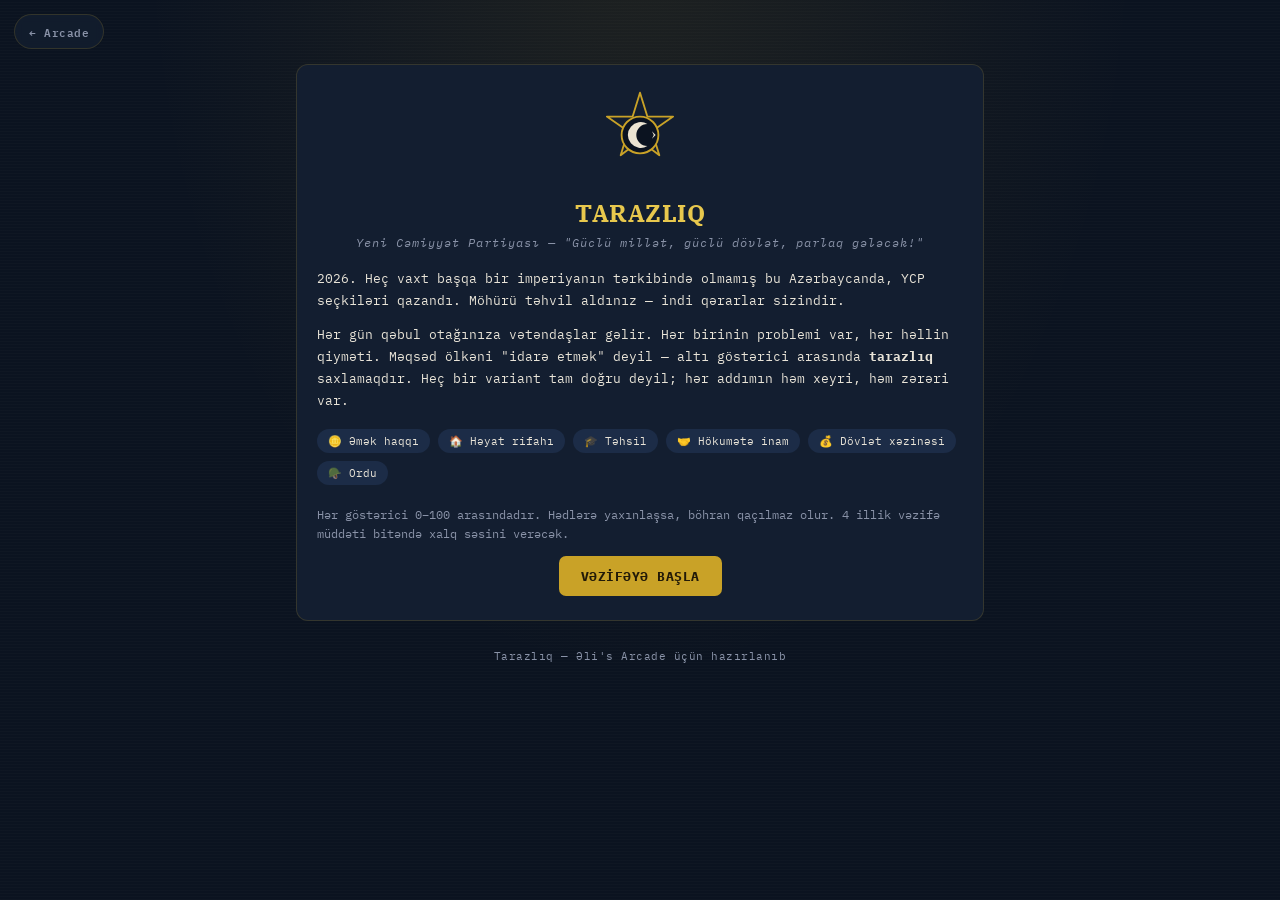
==== commit 55f6f316: "Update index.html" ====
--- a/games/balance-of-power/index.html
+++ b/games/balance-of-power/index.html
@@ -354,7 +354,6 @@
 { letter:'C', title:'Sənayeyə toxunma', headline:'İqtisadi artım naminə ekoloji qaydalar yumşaldıldı, şəhəri duman bürüdü', effects:{welfare:-8,trust:-3} },
  ]},
 
-[
   { id:'army_modern', icon:'🪖', role:'General', name:'Polkovnik Məmmədov',
     quote:'Ordumuzun texnikası yenilənməlidir. Qonşu ölkələr silahlanır, biz geri qala bilmərik.',
     advisor:{name:'Müdafiə Naziri', note:'Güclü ordu təhlükəsizlik deməkdir, lakin hərbi xərclər büdcəni tamamilə boşaldacaq.'},
